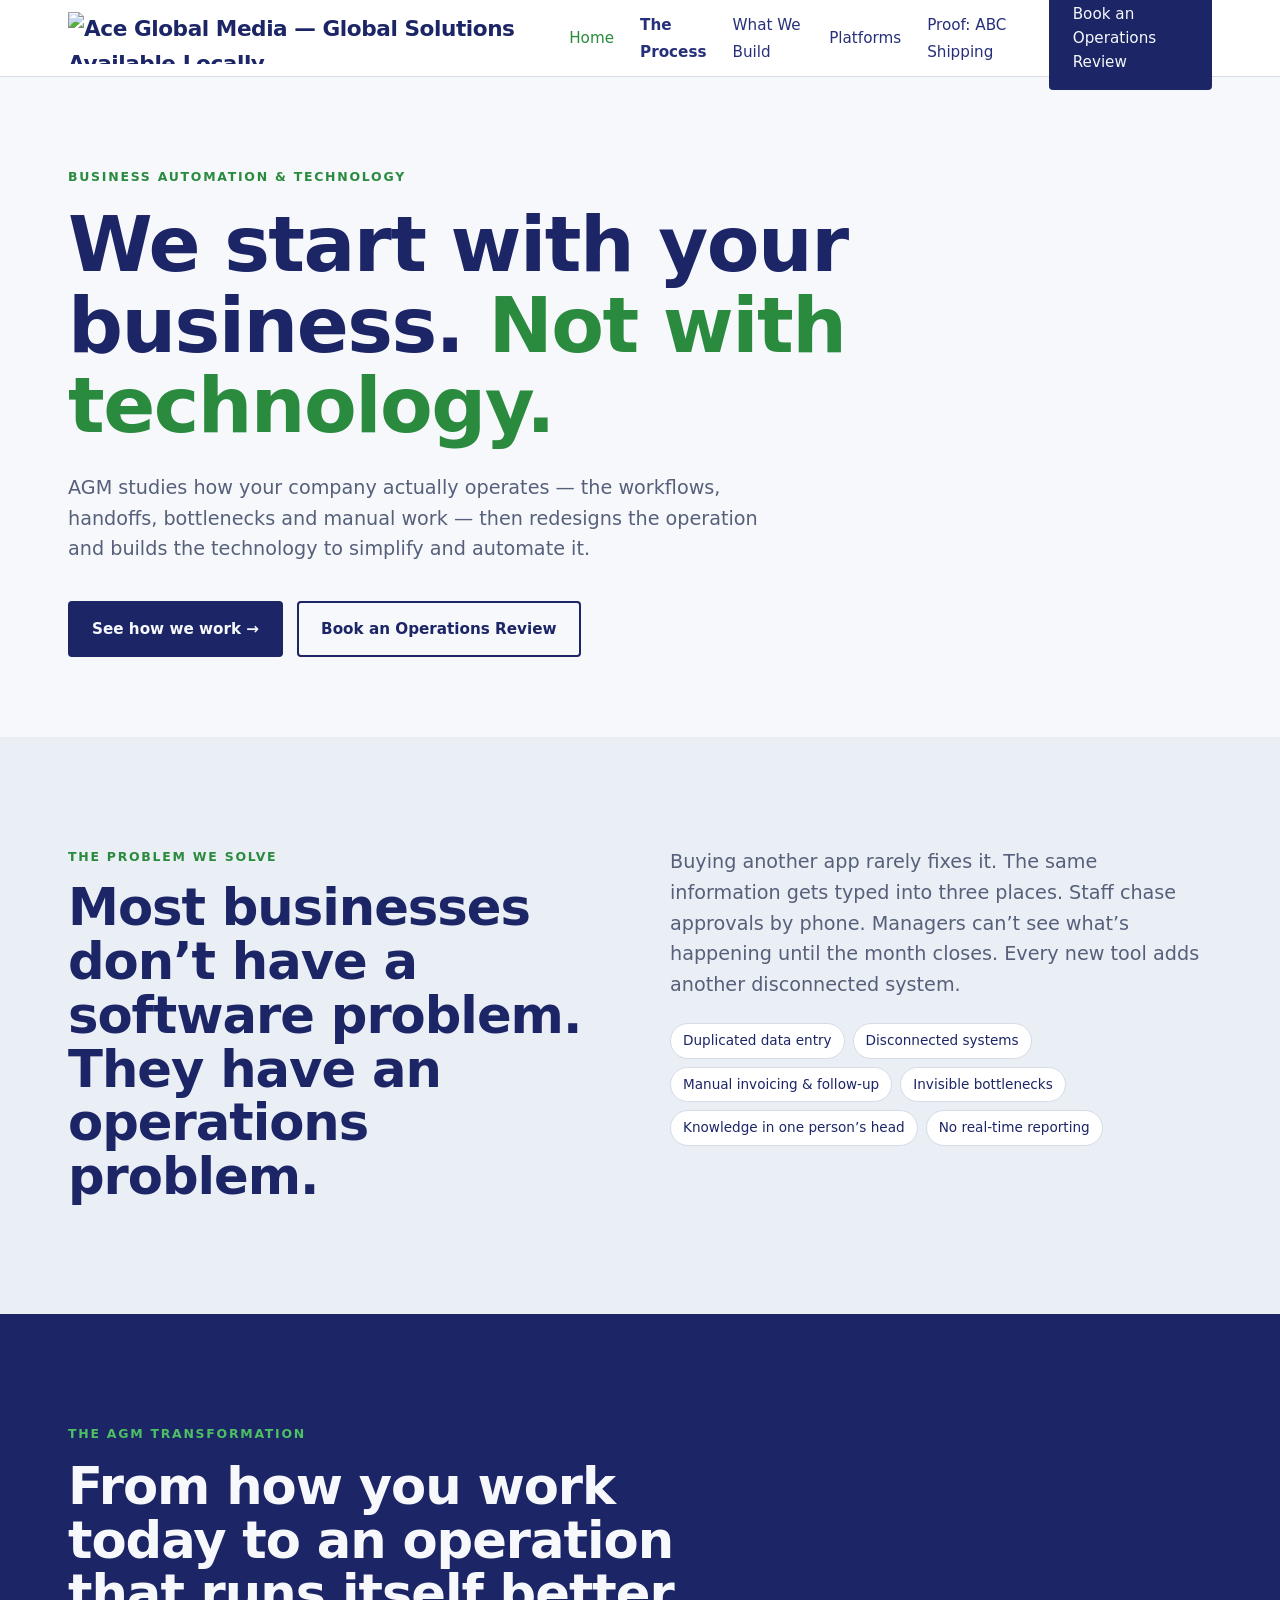
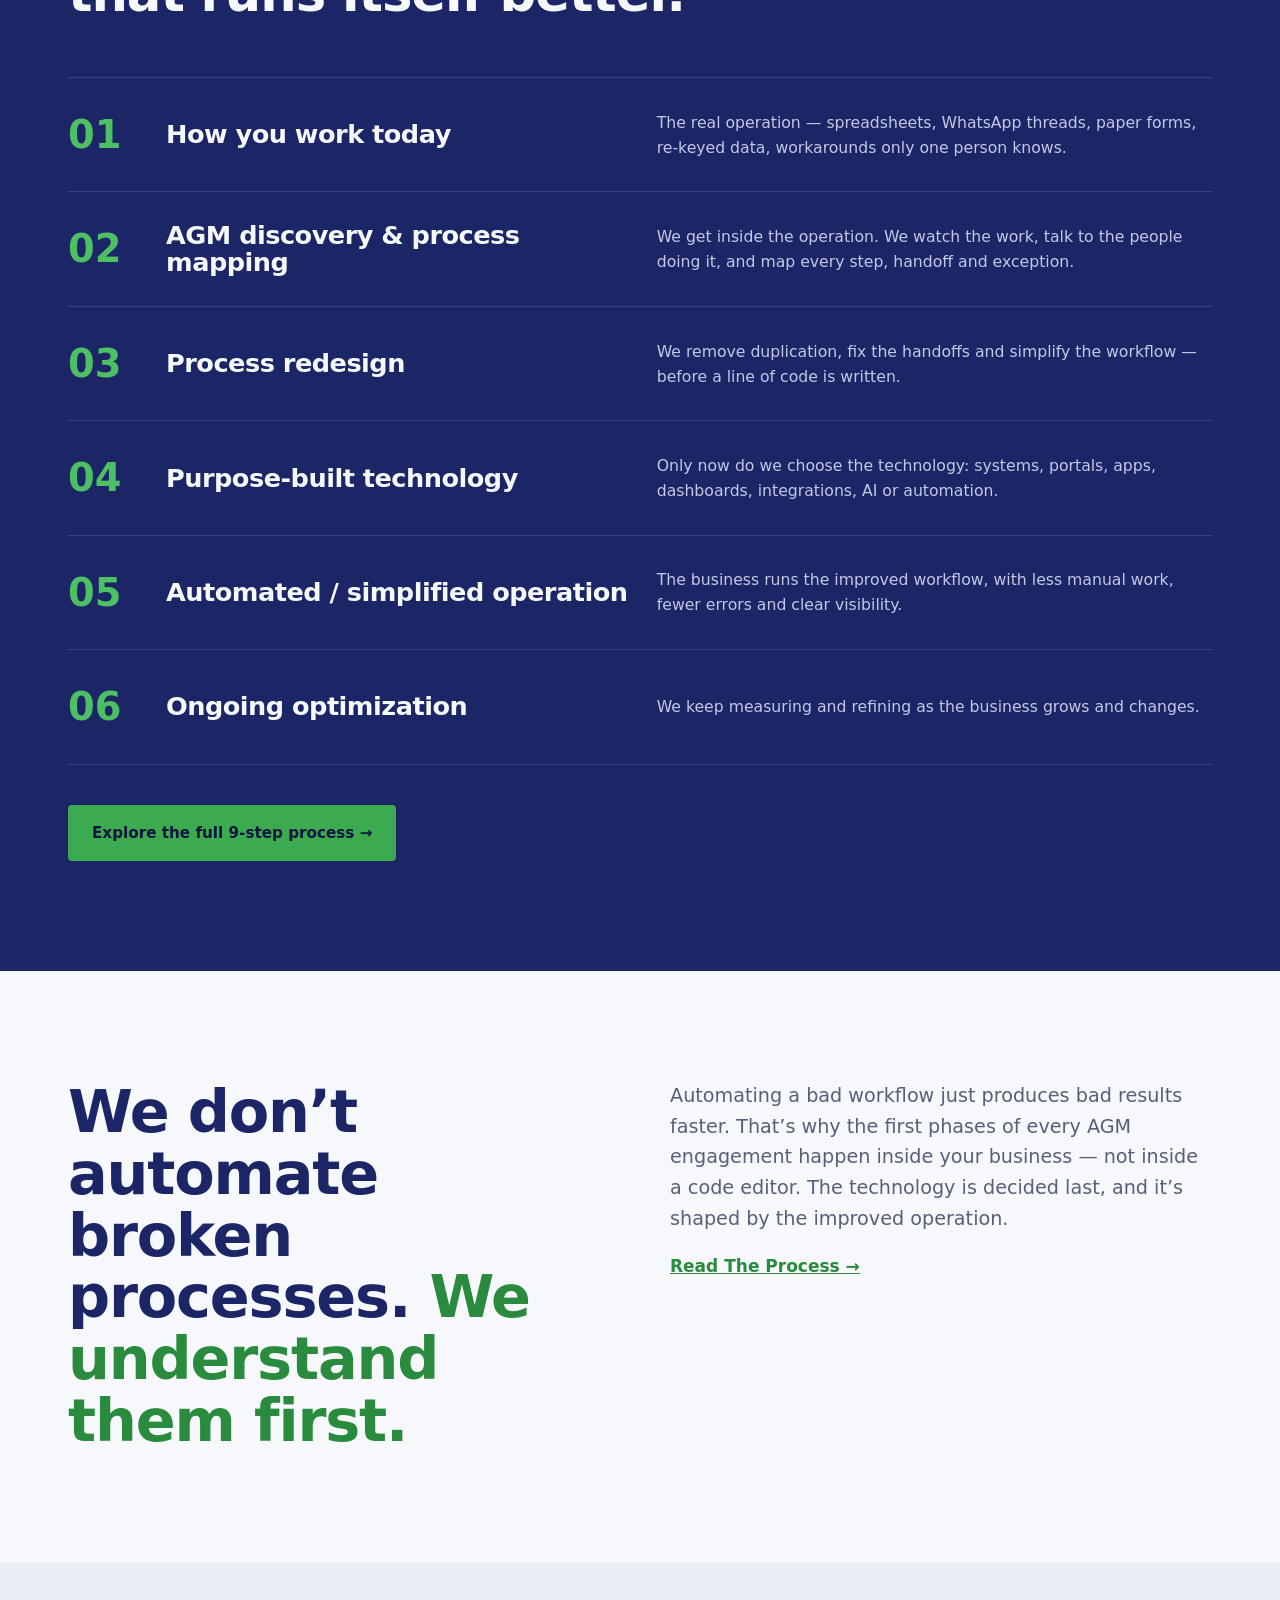
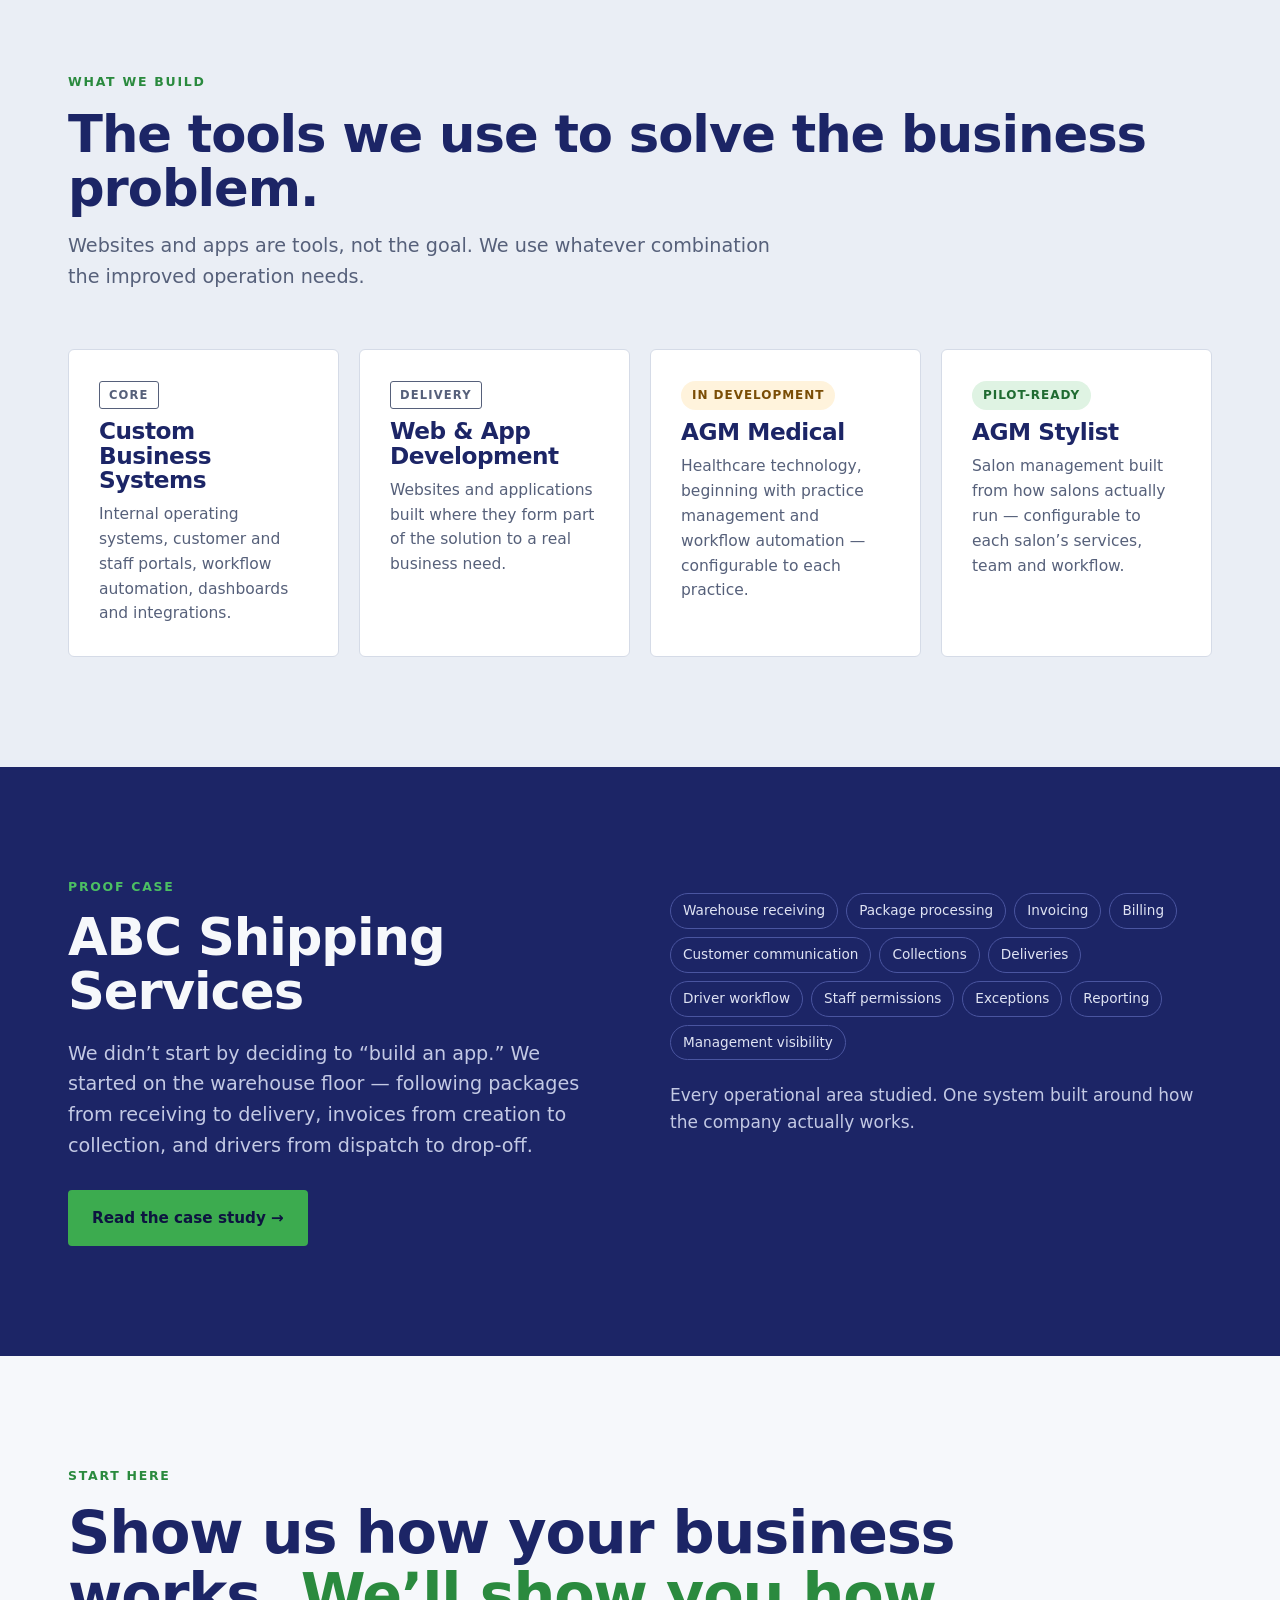
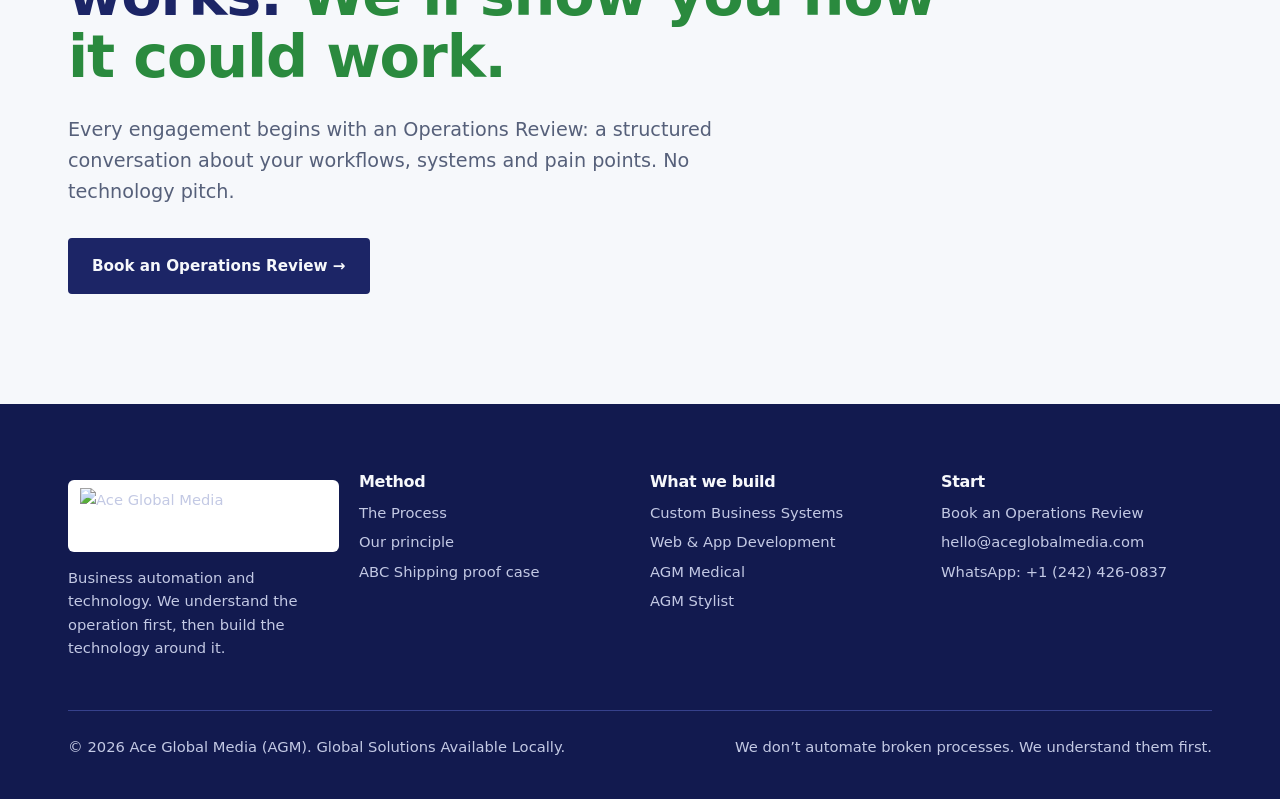
==== index.html @ c3ef294b "Add AGM website pages" ====
<!doctype html><html lang="en"><head><meta charset="utf-8"><meta name="viewport" content="width=device-width,initial-scale=1"><title>AGM — Business Automation & Technology</title><meta name="description" content="AGM understands how your business operates, redesigns it, then builds the technology to simplify and automate it."><link rel="icon" href="assets/agm-logo-light.jpeg"><link rel="stylesheet" href="style.css"></head><body>
<header class="nav"><div class="wrap"><a class="logo" href="index.html" aria-label="AGM — Ace Global Media home"><img src="assets/agm-logo-light.jpeg" alt="Ace Global Media — Global Solutions Available Locally"></a><button class="menu" aria-label="Open menu" aria-expanded="false">Menu</button><ul><li><a href="index.html" class="on ">Home</a></li><li><a href="process.html" class="proc">The Process</a></li><li><a href="services.html" class="">What We Build</a></li><li><a href="platforms.html" class="">Platforms</a></li><li><a href="abc-shipping.html" class="">Proof: ABC Shipping</a></li><li><a class="btn" href="contact.html">Book an Operations Review</a></li></ul></div></header>
<main>
<section class="hero"><div class="wrap">
<p class="eyebrow">Business automation &amp; technology</p>
<h1 style="margin:18px 0 26px;max-width:15ch">We start with your business. <em>Not with technology.</em></h1>
<p class="lead">AGM studies how your company actually operates — the workflows, handoffs, bottlenecks and manual work — then redesigns the operation and builds the technology to simplify and automate it.</p>
<div class="row"><a class="btn" href="process.html">See how we work →</a><a class="btn ghost" href="contact.html">Book an Operations Review</a></div>
</div></section>

<section class="alt"><div class="wrap grid2">
<div class="reveal"><p class="eyebrow">The problem we solve</p><h2 style="margin-top:14px">Most businesses don’t have a software problem. They have an operations problem.</h2></div>
<div class="reveal"><p class="lead" style="margin-bottom:22px">Buying another app rarely fixes it. The same information gets typed into three places. Staff chase approvals by phone. Managers can’t see what’s happening until the month closes. Every new tool adds another disconnected system.</p>
<div class="pill-row"><span class="pill">Duplicated data entry</span><span class="pill">Disconnected systems</span><span class="pill">Manual invoicing &amp; follow-up</span><span class="pill">Invisible bottlenecks</span><span class="pill">Knowledge in one person’s head</span><span class="pill">No real-time reporting</span></div></div>
</div></section>

<section class="dark"><div class="wrap">
<div class="sec-head"><p class="eyebrow">The AGM transformation</p><h2 style="max-width:20ch">From how you work today to an operation that runs itself better.</h2></div>
<div class="flow"><div class="st"><div class="n">01</div><h3>How you work today</h3><p>The real operation — spreadsheets, WhatsApp threads, paper forms, re-keyed data, workarounds only one person knows.</p></div><div class="st"><div class="n">02</div><h3>AGM discovery &amp; process mapping</h3><p>We get inside the operation. We watch the work, talk to the people doing it, and map every step, handoff and exception.</p></div><div class="st"><div class="n">03</div><h3>Process redesign</h3><p>We remove duplication, fix the handoffs and simplify the workflow — before a line of code is written.</p></div><div class="st"><div class="n">04</div><h3>Purpose-built technology</h3><p>Only now do we choose the technology: systems, portals, apps, dashboards, integrations, AI or automation.</p></div><div class="st"><div class="n">05</div><h3>Automated / simplified operation</h3><p>The business runs the improved workflow, with less manual work, fewer errors and clear visibility.</p></div><div class="st"><div class="n">06</div><h3>Ongoing optimization</h3><p>We keep measuring and refining as the business grows and changes.</p></div></div>
<div style="margin-top:40px"><a class="btn"  href="process.html">Explore the full 9-step process →</a></div>
</div></section>

<section id="principle"><div class="wrap grid2">
<p class="principle reveal">We don’t automate broken processes. <span>We understand them first.</span></p>
<div class="reveal"><p class="lead">Automating a bad workflow just produces bad results faster. That’s why the first phases of every AGM engagement happen inside your business — not inside a code editor. The technology is decided last, and it’s shaped by the improved operation.</p>
<p style="margin-top:18px"><a href="process.html" style="font-weight:700;color:var(--sig)">Read The Process →</a></p></div>
</div></section>

<section class="alt"><div class="wrap">
<div class="sec-head"><p class="eyebrow">What we build</p><h2>The tools we use to solve the business problem.</h2><p class="lead">Websites and apps are tools, not the goal. We use whatever combination the improved operation needs.</p></div>
<div class="grid4">
<a class="card reveal" href="services.html#systems" style="text-decoration:none"><span class="tag">Core</span><h3>Custom Business Systems</h3><p>Internal operating systems, customer and staff portals, workflow automation, dashboards and integrations.</p></a>
<a class="card reveal" href="services.html#web" style="text-decoration:none"><span class="tag">Delivery</span><h3>Web &amp; App Development</h3><p>Websites and applications built where they form part of the solution to a real business need.</p></a>
<a class="card reveal" href="platforms.html#medical" style="text-decoration:none"><span class="status dev">In Development</span><h3>AGM Medical</h3><p>Healthcare technology, beginning with practice management and workflow automation — configurable to each practice.</p></a>
<a class="card reveal" href="platforms.html#salon" style="text-decoration:none"><span class="status pilot">Pilot-Ready</span><h3>AGM Stylist</h3><p>Salon management built from how salons actually run — configurable to each salon’s services, team and workflow.</p></a>
</div></div></section>

<section class="dark"><div class="wrap grid2">
<div class="reveal"><p class="eyebrow">Proof case</p><h2 style="margin:14px 0 20px">ABC Shipping Services</h2><p class="lead">We didn’t start by deciding to “build an app.” We started on the warehouse floor — following packages from receiving to delivery, invoices from creation to collection, and drivers from dispatch to drop-off.</p>
<p style="margin-top:28px"><a class="btn"  href="abc-shipping.html">Read the case study →</a></p></div>
<div class="reveal"><div class="pill-row"><span class="pill">Warehouse receiving</span><span class="pill">Package processing</span><span class="pill">Invoicing</span><span class="pill">Billing</span><span class="pill">Customer communication</span><span class="pill">Collections</span><span class="pill">Deliveries</span><span class="pill">Driver workflow</span><span class="pill">Staff permissions</span><span class="pill">Exceptions</span><span class="pill">Reporting</span><span class="pill">Management visibility</span></div>
<p class="m" style="margin-top:22px">Every operational area studied. One system built around how the company actually works.</p></div>
</div></section>

<section class="cta"><div class="wrap">
<p class="eyebrow">Start here</p><p class="principle" style="margin:16px 0 28px">Show us how your business works. <span>We’ll show you how it could work.</span></p>
<p class="lead" style="margin-bottom:30px">Every engagement begins with an Operations Review: a structured conversation about your workflows, systems and pain points. No technology pitch.</p>
<a class="btn" href="contact.html">Book an Operations Review →</a>
</div></section></main>
<footer><div class="wrap"><div class="grid4"><div><a class="logo-tile" href="index.html"><img src="assets/agm-logo-light.jpeg" alt="Ace Global Media"></a><p style="margin-top:14px">Business automation and technology. We understand the operation first, then build the technology around it.</p></div>
<div><h4>Method</h4><a href="process.html">The Process</a><a href="process.html#principle">Our principle</a><a href="abc-shipping.html">ABC Shipping proof case</a></div>
<div><h4>What we build</h4><a href="services.html#systems">Custom Business Systems</a><a href="services.html#web">Web &amp; App Development</a><a href="platforms.html#medical">AGM Medical</a><a href="platforms.html#salon">AGM Stylist</a></div>
<div><h4>Start</h4><a href="contact.html">Book an Operations Review</a><a href="mailto:hello@aceglobalmedia.com">hello@aceglobalmedia.com</a><a href="https://wa.me/12424260837" target="_blank" rel="noopener">WhatsApp: +1 (242) 426-0837</a></div></div>
<div class="base"><span>© 2026 Ace Global Media (AGM). Global Solutions Available Locally.</span><span>We don’t automate broken processes. We understand them first.</span></div></div></footer>
<script src="main.js"></script><script data-pplx-inline-edit>
(function () {
  if (window === window.top) return;

  const allowedParentOrigins = ["https://www.perplexity.ai","https://perplexity.ai","https://testing.perplexity.ai","https://staging.perplexity.ai","https://*.preview.i.perplexity.ai","http://perplexity.localhost","http://localhost:1420","http://127.0.0.1:1420","http://localhost:3000","http://127.0.0.1:3000","http://localhost:5173","http://127.0.0.1:5173"];
  const MAX_FONT_BYTES = 500 * 1024;
  const MAX_TOTAL_FONT_BYTES = 2 * 1024 * 1024;
  let scrollForwarding = false;
  let scrollRaf = 0;
  let trustedTopOrigin = null;

  // Allow entries like "https://*.preview.i.perplexity.ai" — the wildcard
  // matches a single DNS label (no dots), so "https://*.foo" cannot stretch
  // across multiple labels.
  function matchesAllowedOrigin(origin) {
    if (!origin) return false;
    for (const entry of allowedParentOrigins) {
      if (!entry.includes("*")) {
        if (entry === origin) return true;
        continue;
      }
      const pattern = new RegExp(
        "^" +
          entry.replace(/[.+?^${}()|[\]\\]/g, "\\$&").replace(/\*/g, "[^.]+") +
          "$",
      );
      if (pattern.test(origin)) return true;
    }
    return false;
  }

  // Trust decision: when the sender is same-origin-visible (event.origin is a
  // real origin like https://www.perplexity.ai) we trust event.origin directly.
  // When event.origin is "null" (opaque broker srcdoc), we fall back to the
  // broker's stamped `parentOrigin` to identify the top window. The fallback
  // is claim-only — we rely on the browser's native `targetOrigin` enforcement
  // on the response path (see postToTrustedTop) to ensure replies can't be
  // delivered to anyone but the actual top window of that claimed origin.
  function getTrustedParentOrigin(event) {
    const forwardedParentOrigin =
      typeof event.data.parentOrigin === "string" ? event.data.parentOrigin : null;
    const parentOrigin = event.origin === "null" ? forwardedParentOrigin : event.origin;
    return matchesAllowedOrigin(parentOrigin) ? parentOrigin : null;
  }

  // All responses go to window.top with targetOrigin = the allowlisted origin.
  // An attacker that iframes us inside their own null-origin broker can claim
  // any parentOrigin they like, but the browser will drop the reply whenever
  // the real top's origin doesn't match — so the screenshot never leaves.
  function postToTrustedTop(message) {
    if (!trustedTopOrigin) return;
    try {
      window.top.postMessage(message, trustedTopOrigin);
    } catch (_error) {}
  }

  function inlineAll(original, clone) {
    if (original.nodeType !== 1 || clone.nodeType !== 1) return;

    try {
      const computedStyle = getComputedStyle(original);
      // cssText on a computed style is the serialized declaration in modern
      // Chromium/Safari — a single read beats enumerating ~400 longhand
      // properties. Firefox returns "" here, so we fall back on empty.
      const serialized = computedStyle.cssText;
      if (serialized) {
        clone.style.cssText = serialized;
      } else {
        const parts = new Array(computedStyle.length);
        for (let index = 0; index < computedStyle.length; index += 1) {
          const property = computedStyle[index];
          parts[index] = `${property}:${computedStyle.getPropertyValue(property)};`;
        }
        clone.style.cssText = parts.join("");
      }
    } catch (_error) {}

    const originalChildren = original.children;
    const clonedChildren = clone.children;
    for (
      let index = 0;
      index < originalChildren.length && index < clonedChildren.length;
      index += 1
    ) {
      inlineAll(originalChildren[index], clonedChildren[index]);
    }
  }

  function extractFontUrl(srcValue) {
    const matches = [
      ...srcValue.matchAll(
        /url\(["']?([^"')]+)["']?\)(?:\s*format\(["']?([^"')]+)["']?\))?/gi,
      ),
    ];
    if (matches.length === 0) return null;
    const woff2 = matches.find((m) => m[2] && m[2].toLowerCase().includes("woff2"));
    if (woff2) return woff2[1];
    const woff = matches.find((m) => m[2] && m[2].toLowerCase().includes("woff"));
    if (woff) return woff[1];
    return matches[0][1];
  }

  // Cache resolved font URL -> data URI across captures. Fonts on a page
  // essentially never change, and a batch run emits multiple captures back to
  // back — without this we'd refetch + re-base64 every time.
  const fontDataUriCache = new Map();
  const SRC_DECLARATION_RE = /src\s*:\s*[^;}]+/i;

  async function fetchAsDataUri(url) {
    if (fontDataUriCache.has(url)) return fontDataUriCache.get(url);
    let dataUri = null;
    try {
      const response = await fetch(url, { mode: "cors", credentials: "omit" });
      if (response.ok) {
        const blob = await response.blob();
        if (blob.size <= MAX_FONT_BYTES) {
          dataUri = await new Promise((resolve) => {
            const reader = new FileReader();
            reader.onloadend = () =>
              resolve(typeof reader.result === "string" ? reader.result : null);
            reader.onerror = () => resolve(null);
            reader.readAsDataURL(blob);
          });
        }
      }
    } catch (_error) {
      dataUri = null;
    }
    fontDataUriCache.set(url, dataUri);
    return dataUri;
  }

  function collectFontFaceRuleTexts() {
    const rules = [];
    for (const sheet of document.styleSheets) {
      let cssRules;
      try {
        cssRules = sheet.cssRules;
      } catch (_error) {
        continue;
      }
      if (!cssRules) continue;
      for (const rule of cssRules) {
        const cssText = rule.cssText || "";
        if (cssText.startsWith("@font-face")) rules.push(cssText);
      }
    }
    return rules;
  }

  async function buildInlinedFontCss() {
    const ruleTexts = collectFontFaceRuleTexts();
    if (ruleTexts.length === 0) return null;

    const resolved = ruleTexts.map((cssText) => {
      if (!SRC_DECLARATION_RE.test(cssText)) return null;
      const srcMatch = cssText.match(/src\s*:\s*([^;}]+)[;}]/i);
      if (!srcMatch) return null;
      const url = extractFontUrl(srcMatch[1]);
      if (!url) return null;
      try {
        return { cssText, url: new URL(url, document.baseURI).href };
      } catch (_error) {
        return null;
      }
    });

    const dataUris = await Promise.all(
      resolved.map((entry) => (entry ? fetchAsDataUri(entry.url) : Promise.resolve(null))),
    );

    const inlined = [];
    let totalBytes = 0;
    for (let index = 0; index < resolved.length; index += 1) {
      const entry = resolved[index];
      const dataUri = dataUris[index];
      if (!entry || !dataUri) continue;
      const approxBytes = dataUri.length * 0.75;
      if (totalBytes + approxBytes > MAX_TOTAL_FONT_BYTES) break;
      totalBytes += approxBytes;
      inlined.push(entry.cssText.replace(SRC_DECLARATION_RE, `src: url("${dataUri}")`));
    }
    return inlined.length > 0 ? inlined.join("\n") : null;
  }

  function stripExternal(clone) {
    const images = clone.querySelectorAll("img");
    for (let index = 0; index < images.length; index += 1) {
      const src = images[index].getAttribute("src");
      if (src && !src.startsWith("data:")) images[index].removeAttribute("src");
    }

    const elements = clone.querySelectorAll("*");
    for (let index = 0; index < elements.length; index += 1) {
      const style = elements[index].style.cssText;
      if (style && style.includes("url(")) {
        elements[index].style.cssText = style.replace(
          /url\(["']?(?!data:)[^)"']*["']?\)/gi,
          "none",
        );
      }
    }
  }

  function emitScroll() {
    scrollRaf = 0;
    if (!scrollForwarding) return;
    postToTrustedTop({
      type: "INLINE_EDIT_SCROLL",
      scrollX: window.scrollX,
      scrollY: window.scrollY,
    });
  }

  window.addEventListener(
    "scroll",
    function () {
      if (!scrollForwarding || scrollRaf) return;
      scrollRaf = requestAnimationFrame(emitScroll);
    },
    { passive: true, capture: true },
  );

  async function handleCaptureRequest(event) {
    const requestId = event.data.requestId;
    const scrollX = window.scrollX;
    const scrollY = window.scrollY;
    const width = window.innerWidth;
    const height = window.innerHeight;

    function postResult(dataUrl) {
      postToTrustedTop({
        type: "INLINE_EDIT_SCREENSHOT_RESULT",
        requestId,
        dataUrl,
        scrollX,
        scrollY,
      });
    }

    try {
      // Wait for any pending web fonts to resolve so both inline metrics and
      // the @font-face inlining below see the same loaded faces.
      if (document.fonts && document.fonts.ready) {
        try {
          await document.fonts.ready;
        } catch (_error) {}
      }

      const clone = document.documentElement.cloneNode(true);
      inlineAll(document.documentElement, clone);

      const removedNodes = clone.querySelectorAll("script,link[rel=\"stylesheet\"],style");
      for (let index = 0; index < removedNodes.length; index += 1) {
        removedNodes[index].remove();
      }

      stripExternal(clone);

      // Re-embed web fonts as data-URI @font-face rules so the SVG rasterizer
      // can resolve them — external font URLs aren't fetched during
      // foreignObject rendering, which would otherwise force a fallback face
      // and change text metrics.
      const inlinedFontCss = await buildInlinedFontCss();
      if (inlinedFontCss) {
        const styleEl = document.createElement("style");
        styleEl.textContent = inlinedFontCss;
        const head = clone.querySelector("head");
        if (head) head.appendChild(styleEl);
        else clone.insertBefore(styleEl, clone.firstChild);
      }

      const html = new XMLSerializer().serializeToString(clone);
      const svg =
        `<svg xmlns="http://www.w3.org/2000/svg" width="${width}" height="${height}">` +
        '<foreignObject width="100%" height="100%">' +
        `<div xmlns="http://www.w3.org/1999/xhtml" style="width:${width}px;height:${height}px;overflow:hidden">` +
        `<div style="position:relative;left:-${scrollX}px;top:-${scrollY}px">` +
        html +
        "</div></div></foreignObject></svg>";
      const svgUrl = `data:image/svg+xml;charset=utf-8,${encodeURIComponent(svg)}`;
      const image = new Image();
      image.onload = function () {
        const canvas = document.createElement("canvas");
        canvas.width = width;
        canvas.height = height;
        canvas.getContext("2d").drawImage(image, 0, 0);
        postResult(canvas.toDataURL("image/png"));
      };
      image.onerror = function () {
        postResult(null);
      };
      image.src = svgUrl;
    } catch (_error) {
      postResult(null);
    }
  }

  window.addEventListener("message", function (event) {
    if (!event.data) return;
    // Only accept messages from the direct parent frame. Blocks sibling /
    // unrelated-window postMessage senders that could otherwise reach us.
    if (event.source !== window.parent) return;

    const trustedParentOrigin = getTrustedParentOrigin(event);
    if (!trustedParentOrigin) return;
    trustedTopOrigin = trustedParentOrigin;

    if (event.data.type === "INLINE_EDIT_SCROLL_START") {
      scrollForwarding = true;
      emitScroll();
      return;
    }

    if (event.data.type === "INLINE_EDIT_SCROLL_STOP") {
      scrollForwarding = false;
      if (scrollRaf) cancelAnimationFrame(scrollRaf);
      scrollRaf = 0;
      return;
    }

    if (event.data.type !== "INLINE_EDIT_CAPTURE_REQUEST") return;

    handleCaptureRequest(event);
  });
})();


</script></body></html>
---- style.css ----
@import url('https://api.fontshare.com/v2/css?f[]=cabinet-grotesk@500,700,800&f[]=satoshi@400,500,700&display=swap');
:root{--ink:#1c2566;--ink2:#26307a;--paper:#f6f8fb;--paper2:#eaeef5;--line:#d5dbe7;--muted:#56607a;--sig:#2a8a3e;--sig2:#3cab4f;--ok:#3cab4f;--blue2:#374795;--amber:#b7791f;
--fd:'Cabinet Grotesk',system-ui,sans-serif;--fb:'Satoshi',system-ui,sans-serif;--w:1200px}
*{box-sizing:border-box;margin:0;padding:0}
html{scroll-behavior:smooth}
body{font-family:var(--fb);background:var(--paper);color:var(--ink);font-size:17px;line-height:1.6;-webkit-font-smoothing:antialiased}
a{color:inherit}
img,svg{display:block;max-width:100%}
.wrap{max-width:var(--w);margin:0 auto;padding:0 28px}
h1,h2,h3,h4{font-family:var(--fd);line-height:1.05;letter-spacing:-.02em;font-weight:800}
h1{font-size:clamp(2.6rem,6vw,5.2rem)}
h2{font-size:clamp(2rem,4vw,3.3rem)}
h3{font-size:1.45rem;font-weight:700}
p{max-width:64ch}
.eyebrow{font-family:var(--fb);font-weight:700;font-size:.78rem;letter-spacing:.14em;text-transform:uppercase;color:var(--sig)}
.lead{font-size:1.2rem;color:var(--muted);max-width:58ch}
header.nav{position:sticky;top:0;z-index:50;background:rgba(255,255,255,.94);backdrop-filter:blur(10px);border-bottom:1px solid var(--line)}
.nav .wrap{display:flex;align-items:center;justify-content:space-between;height:70px;gap:20px}
.logo{display:flex;align-items:center;gap:10px;text-decoration:none;font-family:var(--fd);font-weight:800;font-size:1.35rem;letter-spacing:-.02em}
.nav ul{display:flex;gap:26px;list-style:none;align-items:center}
.nav ul a{text-decoration:none;font-weight:500;font-size:.95rem;color:var(--ink2)}
.nav ul a:hover,.nav ul a.on{color:var(--sig)}
.nav ul a.proc{font-weight:700}
.btn{display:inline-flex;align-items:center;gap:10px;padding:14px 22px;border-radius:4px;background:var(--ink);color:var(--paper)!important;text-decoration:none;font-weight:700;font-size:.95rem;border:2px solid var(--ink);transition:.2s}
.btn:hover{background:var(--sig);border-color:var(--sig)}
.btn.ghost{background:transparent;color:var(--ink)!important}
.btn.ghost:hover{background:var(--ink);color:var(--paper)!important}
.menu{display:none;background:none;border:0;font:700 1rem var(--fb);cursor:pointer}
section{padding:110px 0}
.dark{background:var(--ink);color:var(--paper)}
.dark .lead,.dark p.m{color:#c3c9e4}
.alt{background:var(--paper2)}
.hero{padding:90px 0 80px}
.hero h1 em{font-style:normal;color:var(--sig)}
.hero .row{display:flex;gap:14px;margin-top:36px;flex-wrap:wrap}
.grid2{display:grid;grid-template-columns:1fr 1fr;gap:60px;align-items:start}
.grid3{display:grid;grid-template-columns:repeat(3,1fr);gap:24px}
.grid4{display:grid;grid-template-columns:repeat(4,1fr);gap:20px}
.card{background:#ffffff;border:1px solid var(--line);padding:30px;border-radius:6px}
.card h3{margin:10px 0 10px}
.card p{color:var(--muted);font-size:.97rem}
.dark .card{background:var(--ink2);border-color:#36418c}
.dark .card p{color:#c3c9e4}
.tag{display:inline-block;font-size:.72rem;font-weight:700;letter-spacing:.1em;text-transform:uppercase;padding:4px 9px;border:1px solid currentColor;border-radius:3px;color:var(--muted)}
.principle{font-family:var(--fd);font-weight:800;font-size:clamp(2rem,4.6vw,4rem);line-height:1.05;letter-spacing:-.02em;max-width:18ch}
.principle span{color:var(--sig)}
.sec-head{margin-bottom:56px;display:grid;gap:16px}
/* transformation flow */
.flow{display:grid;gap:0;counter-reset:f}
.flow .st{display:grid;grid-template-columns:70px 1fr 1.2fr;gap:28px;align-items:center;padding:26px 0;border-top:1px solid #36418c;opacity:.35;transition:opacity .6s,transform .6s;transform:translateX(-10px)}
.flow .st.in{opacity:1;transform:none}
.flow .st:last-child{border-bottom:1px solid #36418c}
.flow .n{font-family:var(--fd);font-size:2.4rem;font-weight:800;color:var(--sig)}
.flow h3{font-size:1.6rem}
.flow p{color:#c3c9e4;font-size:.98rem}
/* process steps */
.steps{display:grid;gap:0}
.step{display:grid;grid-template-columns:140px 1fr 1fr;gap:40px;padding:56px 0;border-top:1px solid var(--line)}
.step .num{font-family:var(--fd);font-weight:800;font-size:4.5rem;line-height:.9;color:var(--line)}
.step.in .num{color:var(--sig);transition:color .6s}
.step h3{font-size:2.2rem;letter-spacing:.02em;margin-bottom:12px}
.step .q{font-size:.92rem;color:var(--muted)}
.step ul{list-style:none;display:grid;gap:8px}
.step li{padding-left:22px;position:relative;font-size:.97rem}
.step li:before{content:"";position:absolute;left:0;top:.7em;width:10px;height:2px;background:var(--sig)}
.step .out{margin-top:18px;font-size:.88rem;background:#ffffff;border-left:3px solid var(--sig);padding:12px 14px}
.chain{display:flex;flex-wrap:wrap;gap:6px;align-items:center;font-family:var(--fd);font-weight:800;font-size:clamp(.9rem,1.6vw,1.25rem);letter-spacing:.04em}
.chain a{text-decoration:none;padding:6px 10px;border:1px solid var(--line);border-radius:3px;background:#ffffff}
.chain a:hover{border-color:var(--sig);color:var(--sig)}
.chain i{font-style:normal;color:var(--sig)}
/* before/after */
.ba{display:grid;grid-template-columns:1fr 1fr;gap:0;border:1px solid var(--line);border-radius:6px;overflow:hidden}
.ba>div{padding:36px}
.ba .b{background:#eef1f7}
.ba .a{background:var(--ink);color:var(--paper)}
.ba h4{font-size:1.1rem;margin-bottom:16px}
.ba ul{list-style:none;display:grid;gap:10px;font-size:.96rem}
.ba .b li:before{content:"× ";color:var(--amber);font-weight:700}
.ba .a li:before{content:"→ ";color:var(--sig2);font-weight:700}
.stat{font-family:var(--fd);font-weight:800;font-size:3rem;color:var(--sig)}
.pill-row{display:flex;flex-wrap:wrap;gap:8px;margin-top:16px}
.pill{font-size:.85rem;padding:6px 12px;border:1px solid var(--line);border-radius:99px;background:#ffffff}
.dark .pill{background:transparent;border-color:#4a55a0;color:#dfe3f3}
.cta{text-align:left}
.cta .principle{max-width:22ch}
footer{background:var(--ink);color:#c3c9e4;padding:70px 0 40px;font-size:.92rem}
footer .grid4 a{display:block;text-decoration:none;margin:6px 0}
footer a:hover{color:var(--paper)}
footer h4{color:var(--paper);font-size:1rem;margin-bottom:10px}
footer .base{margin-top:50px;padding-top:24px;border-top:1px solid #36418c;display:flex;justify-content:space-between;gap:20px;flex-wrap:wrap}
form{display:grid;gap:16px}
label{font-weight:700;font-size:.9rem;display:grid;gap:6px}
input,select,textarea{font:inherit;padding:13px 14px;border:1px solid var(--line);border-radius:4px;background:#ffffff;color:var(--ink)}
input:focus,select:focus,textarea:focus{outline:2px solid var(--sig);border-color:transparent}
.note{font-size:.85rem;color:var(--muted)}
.reveal{opacity:0;transform:translateY(16px);transition:.7s}
.reveal.in{opacity:1;transform:none}
.map-svg text{font-family:var(--fb)}
@media(max-width:900px){
 .nav ul{display:none;position:absolute;top:70px;left:0;right:0;background:var(--paper);flex-direction:column;padding:20px;border-bottom:1px solid var(--line)}
 .nav ul.open{display:flex}.menu{display:block}
 .grid2,.grid3,.grid4,.ba{grid-template-columns:1fr}
 .step{grid-template-columns:1fr;gap:16px;padding:40px 0}
 .flow .st{grid-template-columns:50px 1fr;}.flow .st p{grid-column:2}
 section{padding:72px 0}
}
@media(prefers-reduced-motion:reduce){*{transition:none!important}.reveal,.flow .st{opacity:1;transform:none}}
.phases{display:grid;grid-template-columns:repeat(9,1fr);gap:8px}
.ph-h{color:#fff;font-weight:700;font-size:.8rem;letter-spacing:.06em;text-transform:uppercase;padding:12px 14px;border-radius:3px}
.ph-h.p0{background:var(--ink)}.ph-h.p2{background:var(--sig)}.ph-h.p1{background:var(--blue2)}.ph-h.p2{background:var(--ok)}
.ph-c{display:grid;gap:4px;text-decoration:none;background:#ffffff;border:1px solid var(--line);border-radius:4px;padding:14px 12px;font-weight:700;font-size:.78rem;letter-spacing:.04em}
.ph-c b{font-family:var(--fd);font-size:1.5rem}.ph-c.p1 b{color:var(--blue2)}.ph-c.p2 b{color:var(--ok)}
.ph-c:hover{border-color:var(--sig)}
.arow{display:grid;grid-template-columns:1fr 1.3fr 1.3fr;gap:24px;padding:20px 0;border-bottom:1px solid var(--line)}
@media(max-width:900px){
 .phases{grid-template-columns:repeat(3,1fr)}
 .ph-h{grid-column:1/-1!important}
 .ph-h.p0{order:0}.ph-c.p0{order:1}.ph-h.p1{order:2}.ph-c.p1{order:3}.ph-h.p2{order:4}.ph-c.p2{order:5}
 .arow{grid-template-columns:1fr;gap:4px}
 .hero h1{font-size:2.5rem}
 .chain{font-size:.85rem}
 .wrap{padding:0 20px}
 .ba>div{padding:26px}
}

.dark{--sig:#4cc063}
.dark .btn{background:var(--sig2);border-color:var(--sig2);color:#0d1440!important}
.logo img{height:52px;width:auto}
footer{background:#121a4f}
footer .logo-tile{display:inline-block;background:#fff;border-radius:6px;padding:8px 12px}
footer .logo-tile img{height:56px;width:auto}
.nav .wrap{height:76px}
@media(max-width:900px){.nav ul{top:76px}.logo img{height:38px}}
.status{display:inline-block;font-size:.75rem;font-weight:700;letter-spacing:.08em;text-transform:uppercase;padding:5px 11px;border-radius:99px;margin-right:6px}
.status.dev{background:#fff3dc;color:#7a4d06}
.status.pilot{background:#dff3e3;color:#1f6b31}
footer .grid4 a[href^="https://wa.me"]{white-space:nowrap}
/* final QA fixes: prevent overflow on very small screens */
.grid2>*,.grid3>*,.grid4>*,.phases>*{min-width:0}
input,select,textarea{width:100%;min-width:0}
@media(max-width:380px){.phases{grid-template-columns:repeat(2,1fr)}.ph-c{font-size:.72rem;overflow-wrap:anywhere}.hero h1{font-size:2.1rem}}
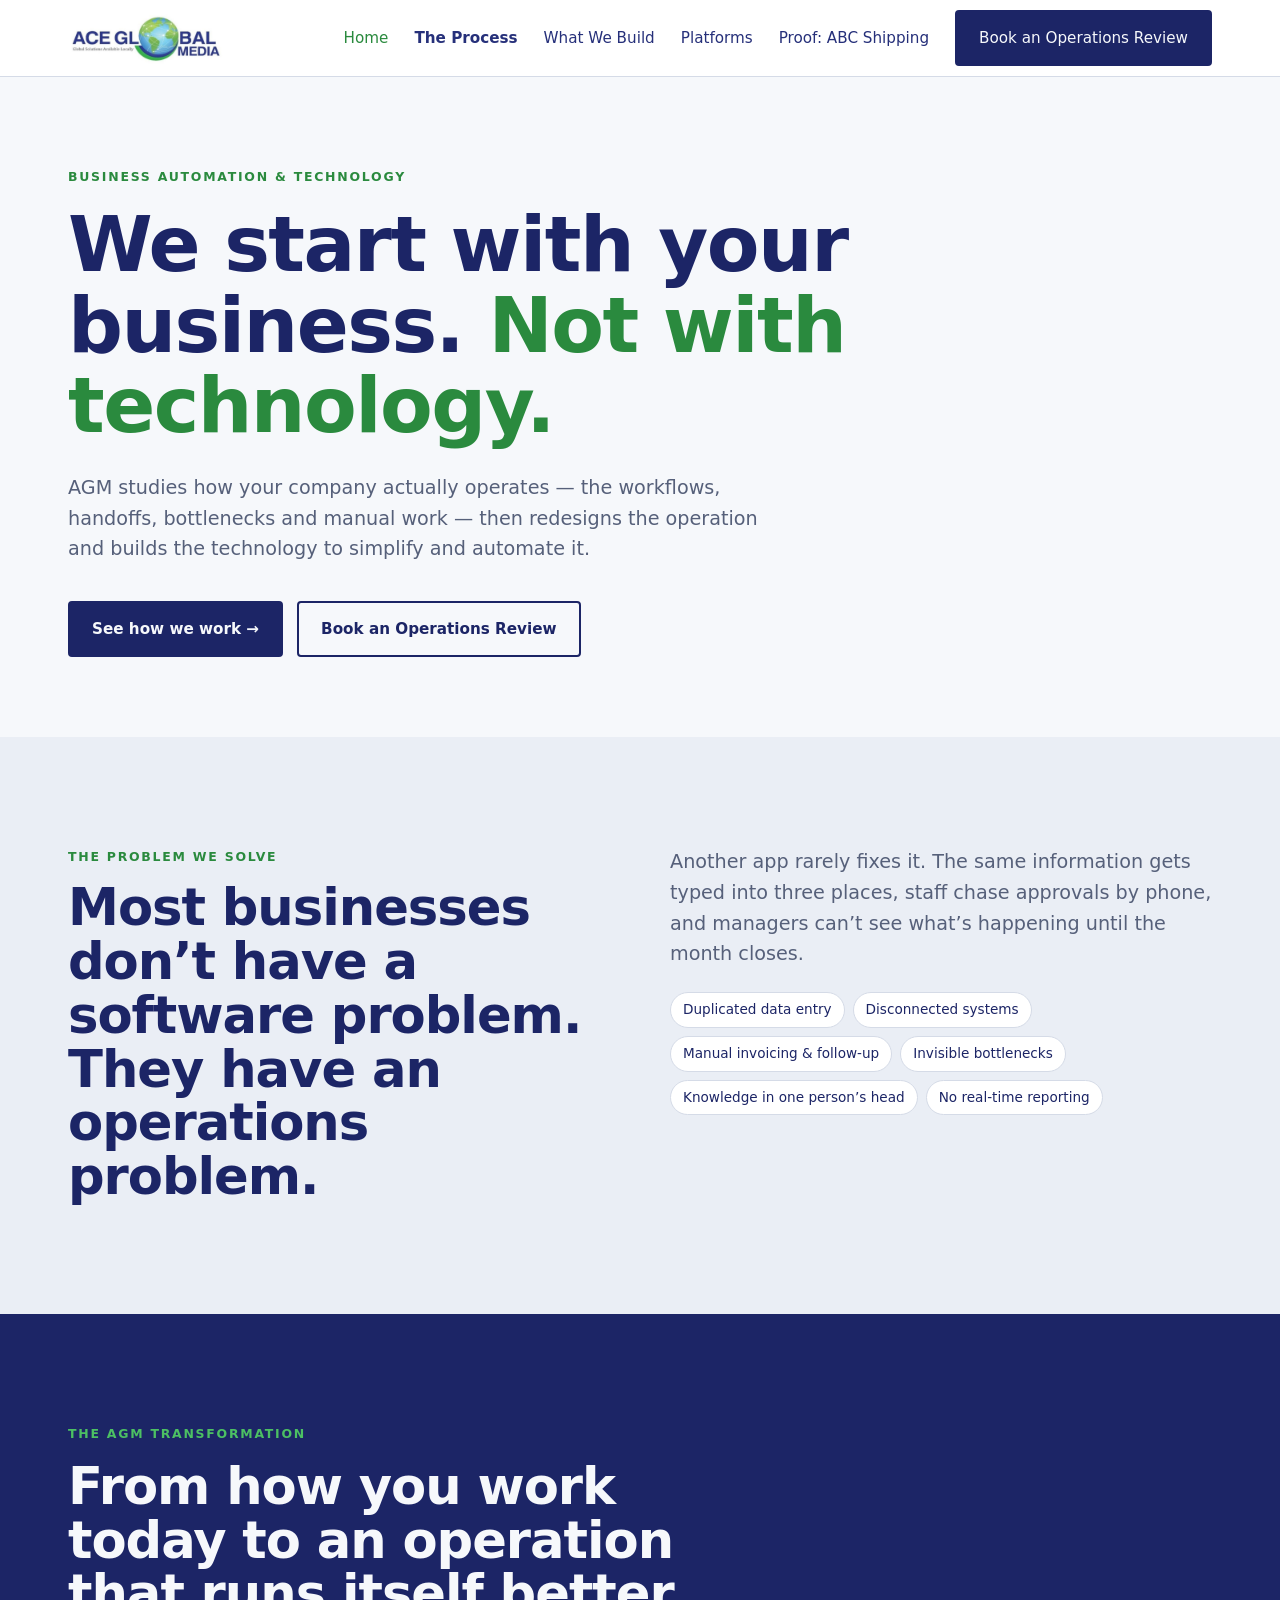
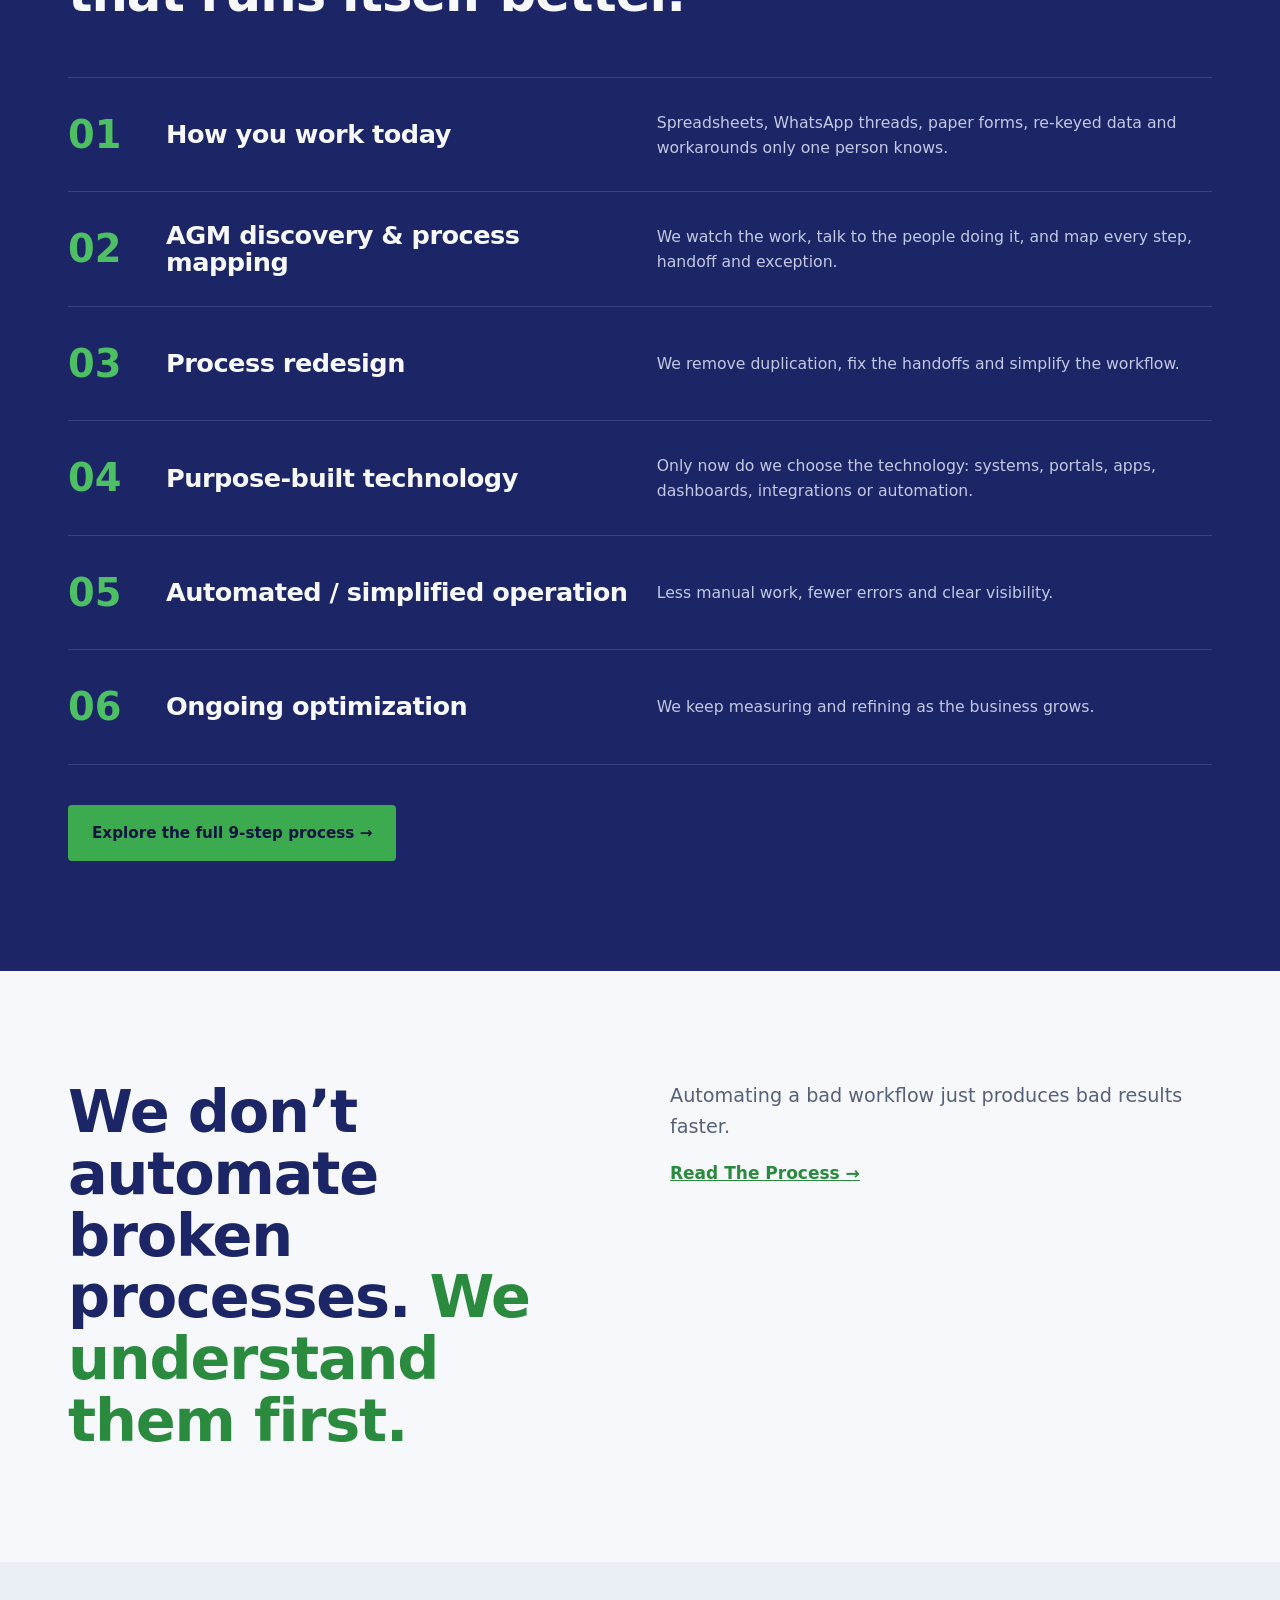
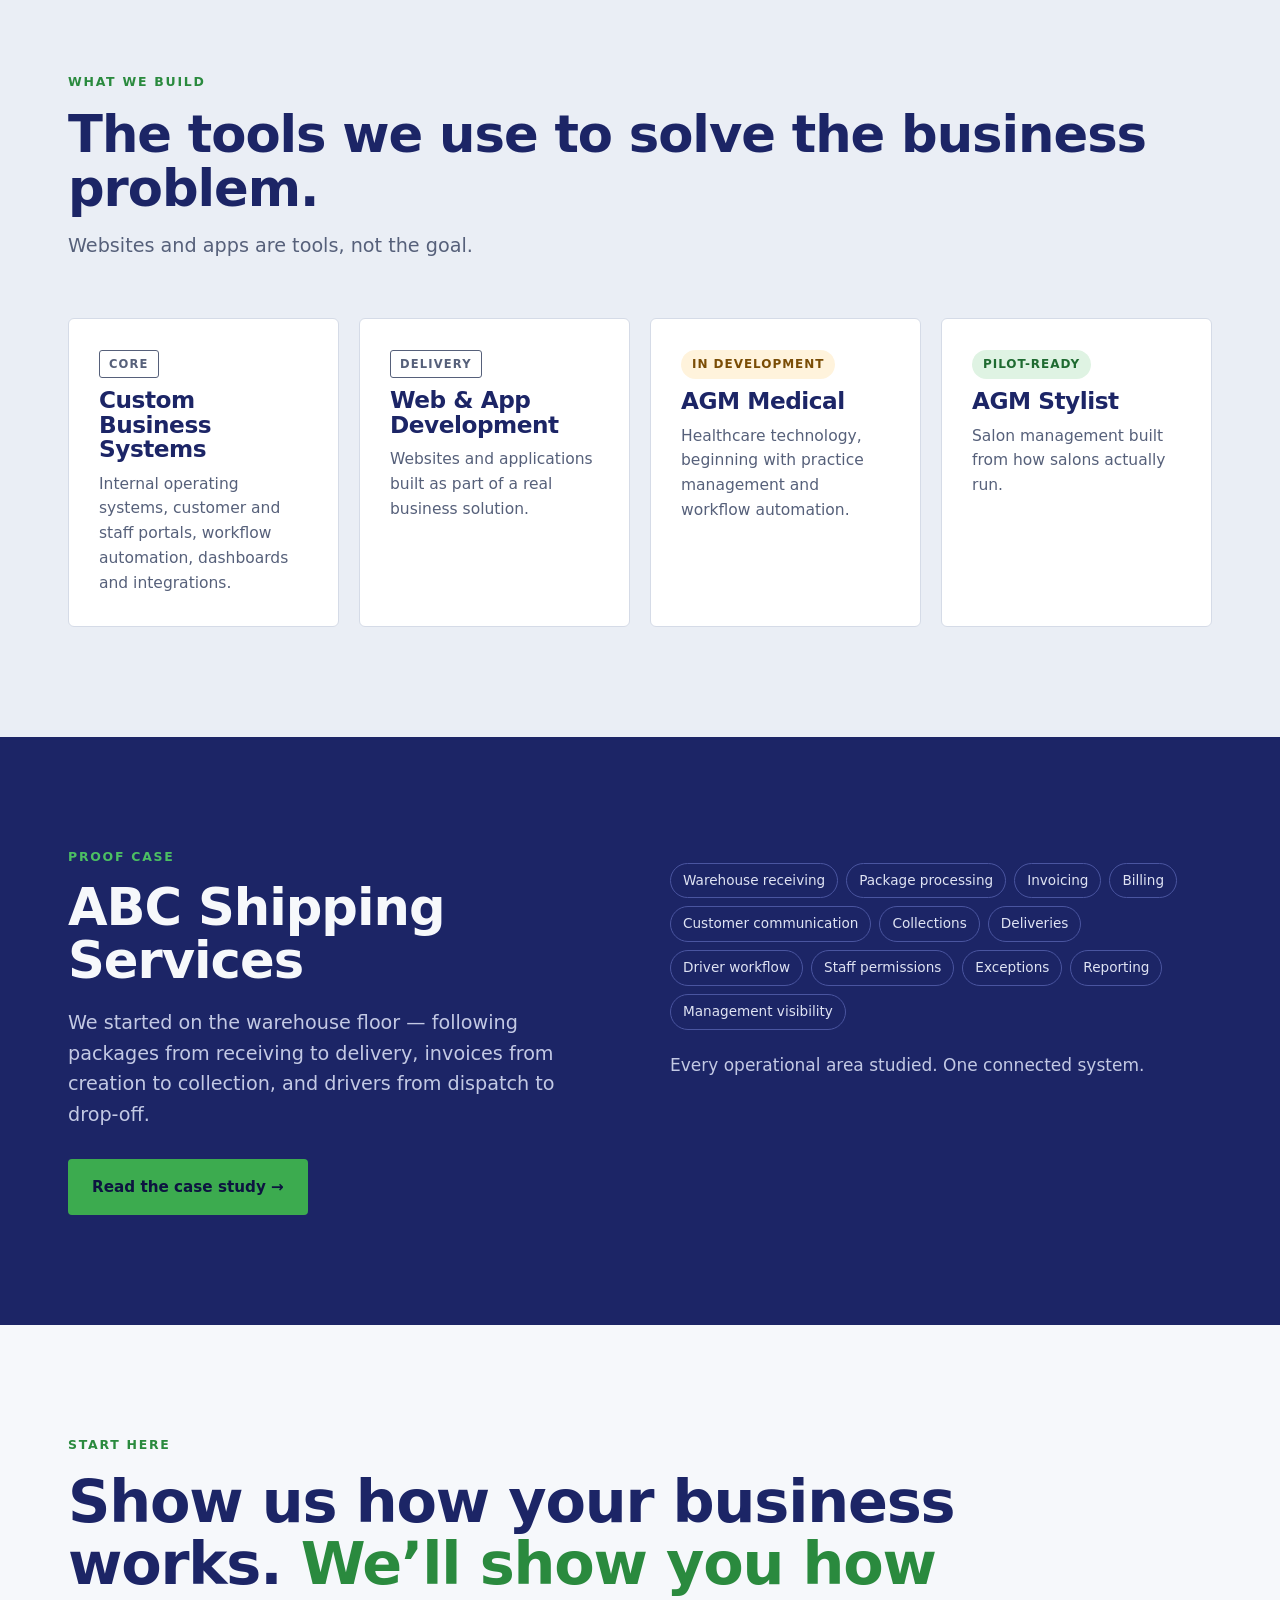
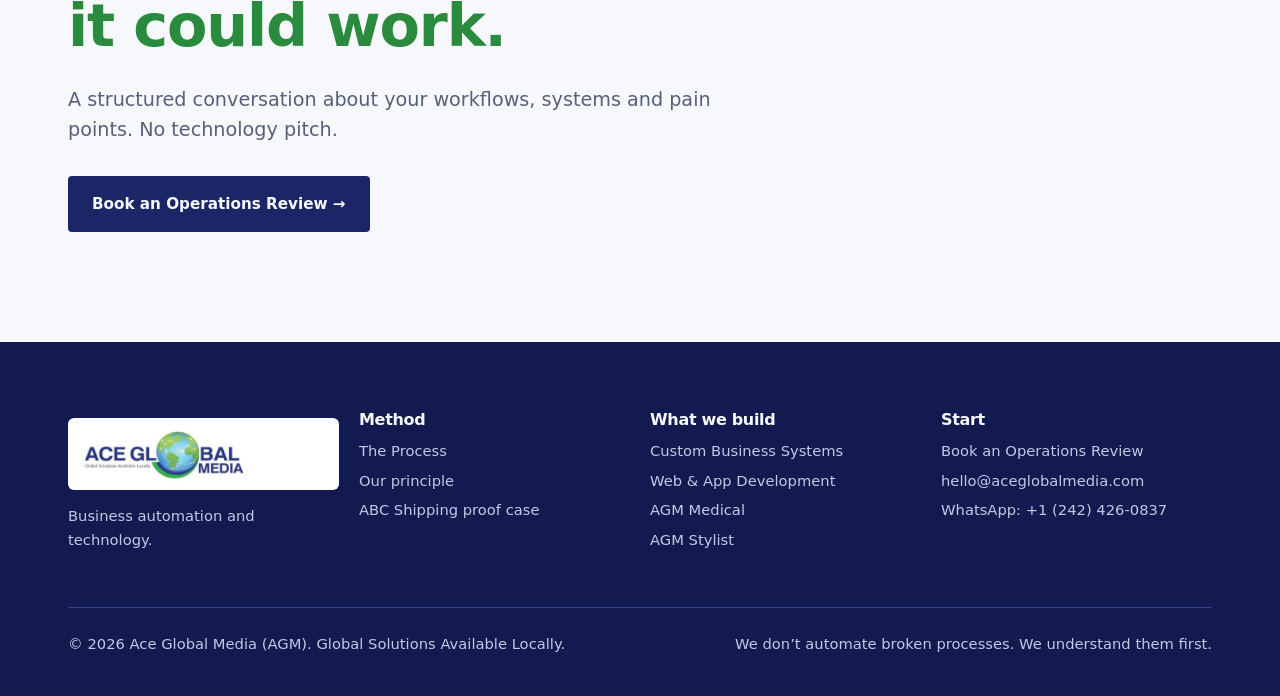
==== commit 5f9b5b56: "Editorial cleanup: tighten site copy" ====
--- a/index.html
+++ b/index.html
@@ -10,44 +10,44 @@
 
 <section class="alt"><div class="wrap grid2">
 <div class="reveal"><p class="eyebrow">The problem we solve</p><h2 style="margin-top:14px">Most businesses don’t have a software problem. They have an operations problem.</h2></div>
-<div class="reveal"><p class="lead" style="margin-bottom:22px">Buying another app rarely fixes it. The same information gets typed into three places. Staff chase approvals by phone. Managers can’t see what’s happening until the month closes. Every new tool adds another disconnected system.</p>
+<div class="reveal"><p class="lead" style="margin-bottom:22px">Another app rarely fixes it. The same information gets typed into three places, staff chase approvals by phone, and managers can’t see what’s happening until the month closes.</p>
 <div class="pill-row"><span class="pill">Duplicated data entry</span><span class="pill">Disconnected systems</span><span class="pill">Manual invoicing &amp; follow-up</span><span class="pill">Invisible bottlenecks</span><span class="pill">Knowledge in one person’s head</span><span class="pill">No real-time reporting</span></div></div>
 </div></section>
 
 <section class="dark"><div class="wrap">
 <div class="sec-head"><p class="eyebrow">The AGM transformation</p><h2 style="max-width:20ch">From how you work today to an operation that runs itself better.</h2></div>
-<div class="flow"><div class="st"><div class="n">01</div><h3>How you work today</h3><p>The real operation — spreadsheets, WhatsApp threads, paper forms, re-keyed data, workarounds only one person knows.</p></div><div class="st"><div class="n">02</div><h3>AGM discovery &amp; process mapping</h3><p>We get inside the operation. We watch the work, talk to the people doing it, and map every step, handoff and exception.</p></div><div class="st"><div class="n">03</div><h3>Process redesign</h3><p>We remove duplication, fix the handoffs and simplify the workflow — before a line of code is written.</p></div><div class="st"><div class="n">04</div><h3>Purpose-built technology</h3><p>Only now do we choose the technology: systems, portals, apps, dashboards, integrations, AI or automation.</p></div><div class="st"><div class="n">05</div><h3>Automated / simplified operation</h3><p>The business runs the improved workflow, with less manual work, fewer errors and clear visibility.</p></div><div class="st"><div class="n">06</div><h3>Ongoing optimization</h3><p>We keep measuring and refining as the business grows and changes.</p></div></div>
+<div class="flow"><div class="st"><div class="n">01</div><h3>How you work today</h3><p>Spreadsheets, WhatsApp threads, paper forms, re-keyed data and workarounds only one person knows.</p></div><div class="st"><div class="n">02</div><h3>AGM discovery &amp; process mapping</h3><p>We watch the work, talk to the people doing it, and map every step, handoff and exception.</p></div><div class="st"><div class="n">03</div><h3>Process redesign</h3><p>We remove duplication, fix the handoffs and simplify the workflow.</p></div><div class="st"><div class="n">04</div><h3>Purpose-built technology</h3><p>Only now do we choose the technology: systems, portals, apps, dashboards, integrations or automation.</p></div><div class="st"><div class="n">05</div><h3>Automated / simplified operation</h3><p>Less manual work, fewer errors and clear visibility.</p></div><div class="st"><div class="n">06</div><h3>Ongoing optimization</h3><p>We keep measuring and refining as the business grows.</p></div></div>
 <div style="margin-top:40px"><a class="btn"  href="process.html">Explore the full 9-step process →</a></div>
 </div></section>
 
 <section id="principle"><div class="wrap grid2">
 <p class="principle reveal">We don’t automate broken processes. <span>We understand them first.</span></p>
-<div class="reveal"><p class="lead">Automating a bad workflow just produces bad results faster. That’s why the first phases of every AGM engagement happen inside your business — not inside a code editor. The technology is decided last, and it’s shaped by the improved operation.</p>
+<div class="reveal"><p class="lead">Automating a bad workflow just produces bad results faster.</p>
 <p style="margin-top:18px"><a href="process.html" style="font-weight:700;color:var(--sig)">Read The Process →</a></p></div>
 </div></section>
 
 <section class="alt"><div class="wrap">
-<div class="sec-head"><p class="eyebrow">What we build</p><h2>The tools we use to solve the business problem.</h2><p class="lead">Websites and apps are tools, not the goal. We use whatever combination the improved operation needs.</p></div>
+<div class="sec-head"><p class="eyebrow">What we build</p><h2>The tools we use to solve the business problem.</h2><p class="lead">Websites and apps are tools, not the goal.</p></div>
 <div class="grid4">
 <a class="card reveal" href="services.html#systems" style="text-decoration:none"><span class="tag">Core</span><h3>Custom Business Systems</h3><p>Internal operating systems, customer and staff portals, workflow automation, dashboards and integrations.</p></a>
-<a class="card reveal" href="services.html#web" style="text-decoration:none"><span class="tag">Delivery</span><h3>Web &amp; App Development</h3><p>Websites and applications built where they form part of the solution to a real business need.</p></a>
-<a class="card reveal" href="platforms.html#medical" style="text-decoration:none"><span class="status dev">In Development</span><h3>AGM Medical</h3><p>Healthcare technology, beginning with practice management and workflow automation — configurable to each practice.</p></a>
-<a class="card reveal" href="platforms.html#salon" style="text-decoration:none"><span class="status pilot">Pilot-Ready</span><h3>AGM Stylist</h3><p>Salon management built from how salons actually run — configurable to each salon’s services, team and workflow.</p></a>
+<a class="card reveal" href="services.html#web" style="text-decoration:none"><span class="tag">Delivery</span><h3>Web &amp; App Development</h3><p>Websites and applications built as part of a real business solution.</p></a>
+<a class="card reveal" href="platforms.html#medical" style="text-decoration:none"><span class="status dev">In Development</span><h3>AGM Medical</h3><p>Healthcare technology, beginning with practice management and workflow automation.</p></a>
+<a class="card reveal" href="platforms.html#salon" style="text-decoration:none"><span class="status pilot">Pilot-Ready</span><h3>AGM Stylist</h3><p>Salon management built from how salons actually run.</p></a>
 </div></div></section>
 
 <section class="dark"><div class="wrap grid2">
-<div class="reveal"><p class="eyebrow">Proof case</p><h2 style="margin:14px 0 20px">ABC Shipping Services</h2><p class="lead">We didn’t start by deciding to “build an app.” We started on the warehouse floor — following packages from receiving to delivery, invoices from creation to collection, and drivers from dispatch to drop-off.</p>
+<div class="reveal"><p class="eyebrow">Proof case</p><h2 style="margin:14px 0 20px">ABC Shipping Services</h2><p class="lead">We started on the warehouse floor — following packages from receiving to delivery, invoices from creation to collection, and drivers from dispatch to drop-off.</p>
 <p style="margin-top:28px"><a class="btn"  href="abc-shipping.html">Read the case study →</a></p></div>
 <div class="reveal"><div class="pill-row"><span class="pill">Warehouse receiving</span><span class="pill">Package processing</span><span class="pill">Invoicing</span><span class="pill">Billing</span><span class="pill">Customer communication</span><span class="pill">Collections</span><span class="pill">Deliveries</span><span class="pill">Driver workflow</span><span class="pill">Staff permissions</span><span class="pill">Exceptions</span><span class="pill">Reporting</span><span class="pill">Management visibility</span></div>
-<p class="m" style="margin-top:22px">Every operational area studied. One system built around how the company actually works.</p></div>
+<p class="m" style="margin-top:22px">Every operational area studied. One connected system.</p></div>
 </div></section>
 
 <section class="cta"><div class="wrap">
 <p class="eyebrow">Start here</p><p class="principle" style="margin:16px 0 28px">Show us how your business works. <span>We’ll show you how it could work.</span></p>
-<p class="lead" style="margin-bottom:30px">Every engagement begins with an Operations Review: a structured conversation about your workflows, systems and pain points. No technology pitch.</p>
+<p class="lead" style="margin-bottom:30px">A structured conversation about your workflows, systems and pain points. No technology pitch.</p>
 <a class="btn" href="contact.html">Book an Operations Review →</a>
 </div></section></main>
-<footer><div class="wrap"><div class="grid4"><div><a class="logo-tile" href="index.html"><img src="assets/agm-logo-light.jpeg" alt="Ace Global Media"></a><p style="margin-top:14px">Business automation and technology. We understand the operation first, then build the technology around it.</p></div>
+<footer><div class="wrap"><div class="grid4"><div><a class="logo-tile" href="index.html"><img src="assets/agm-logo-light.jpeg" alt="Ace Global Media"></a><p style="margin-top:14px">Business automation and technology.</p></div>
 <div><h4>Method</h4><a href="process.html">The Process</a><a href="process.html#principle">Our principle</a><a href="abc-shipping.html">ABC Shipping proof case</a></div>
 <div><h4>What we build</h4><a href="services.html#systems">Custom Business Systems</a><a href="services.html#web">Web &amp; App Development</a><a href="platforms.html#medical">AGM Medical</a><a href="platforms.html#salon">AGM Stylist</a></div>
 <div><h4>Start</h4><a href="contact.html">Book an Operations Review</a><a href="mailto:hello@aceglobalmedia.com">hello@aceglobalmedia.com</a><a href="https://wa.me/12424260837" target="_blank" rel="noopener">WhatsApp: +1 (242) 426-0837</a></div></div>
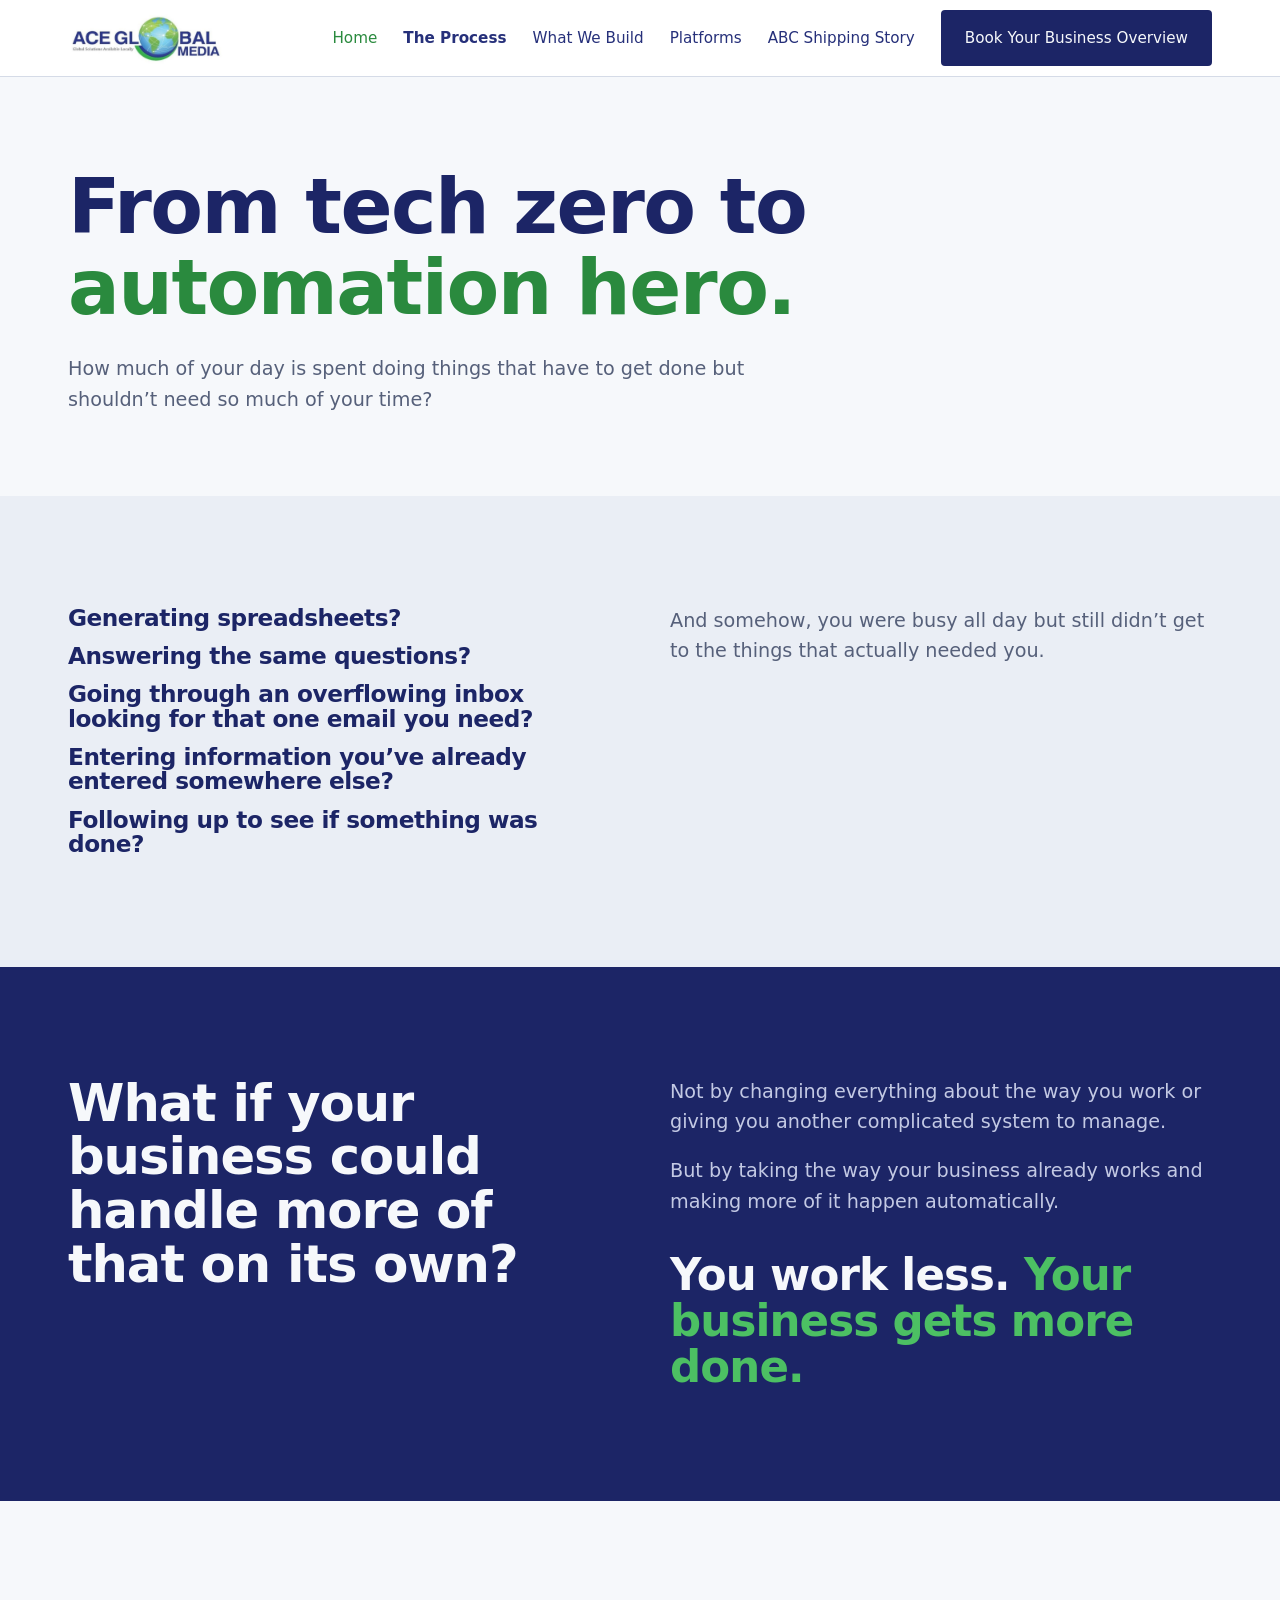
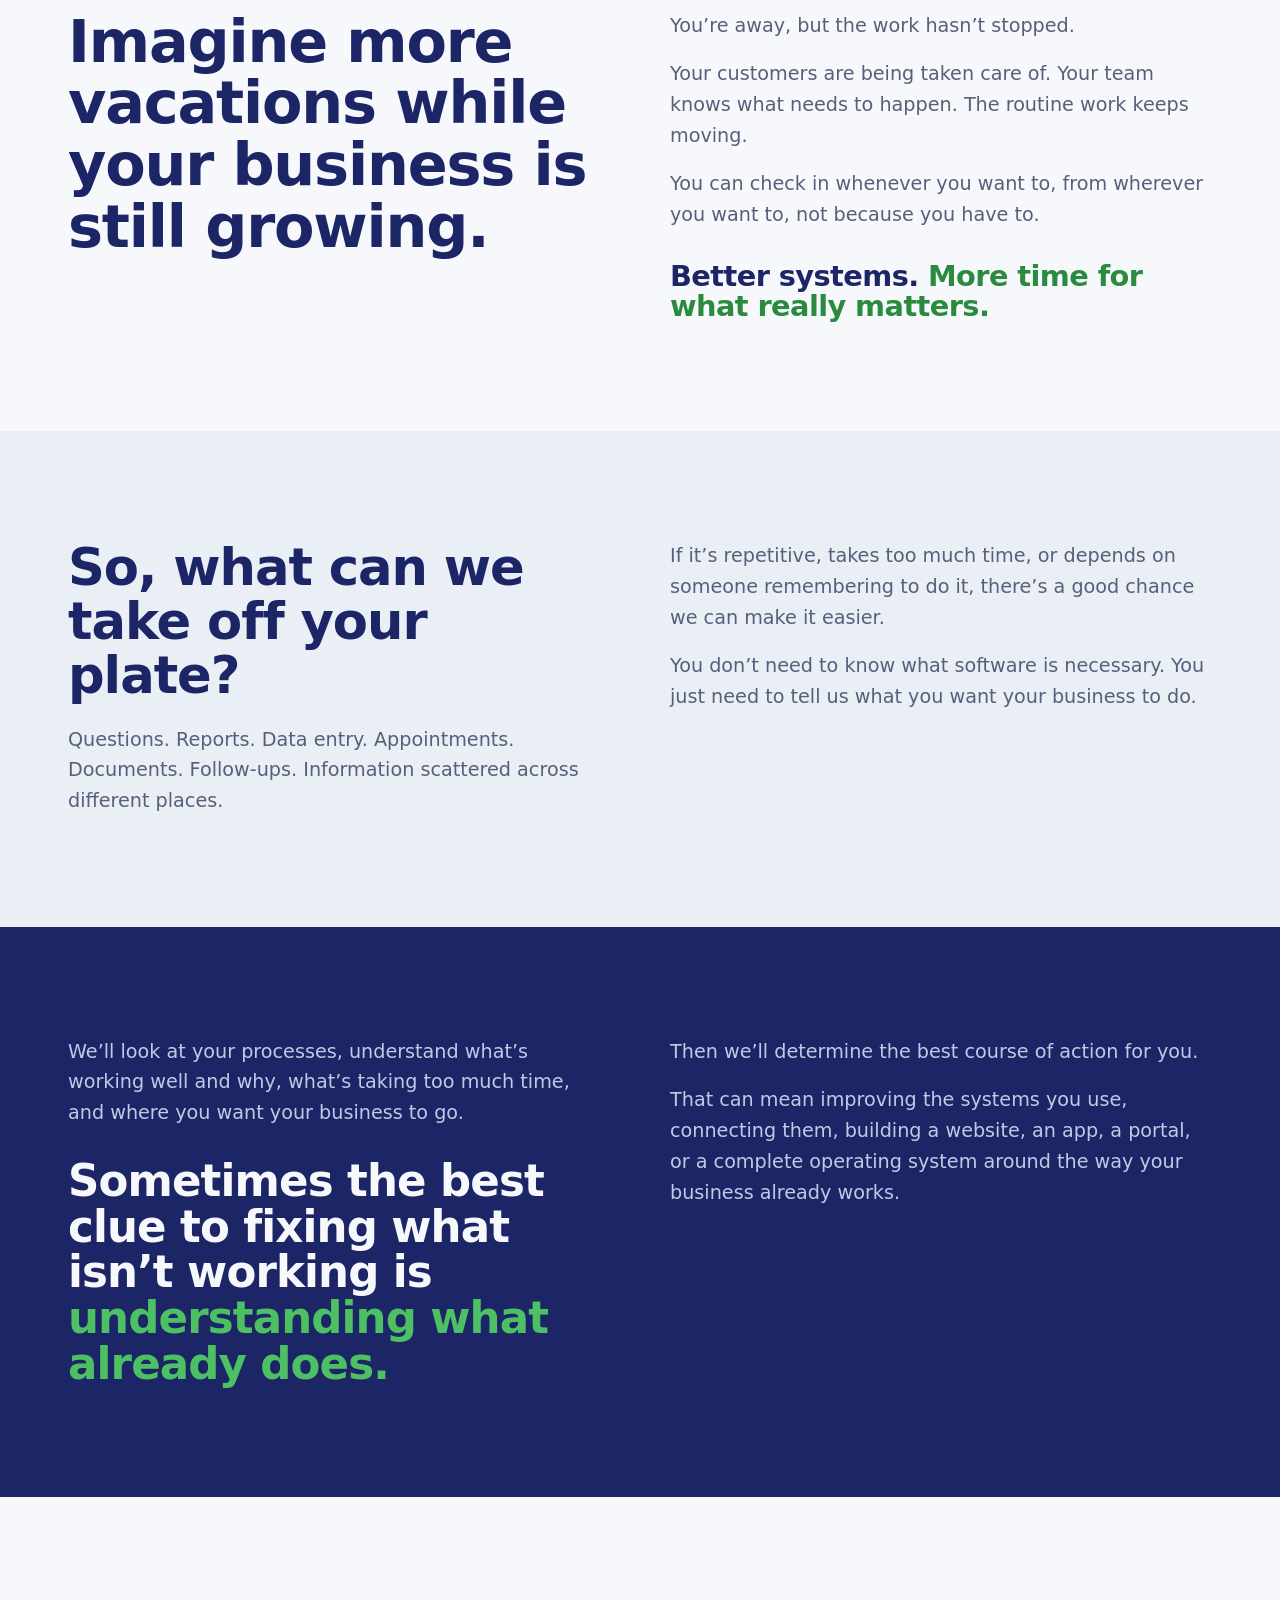
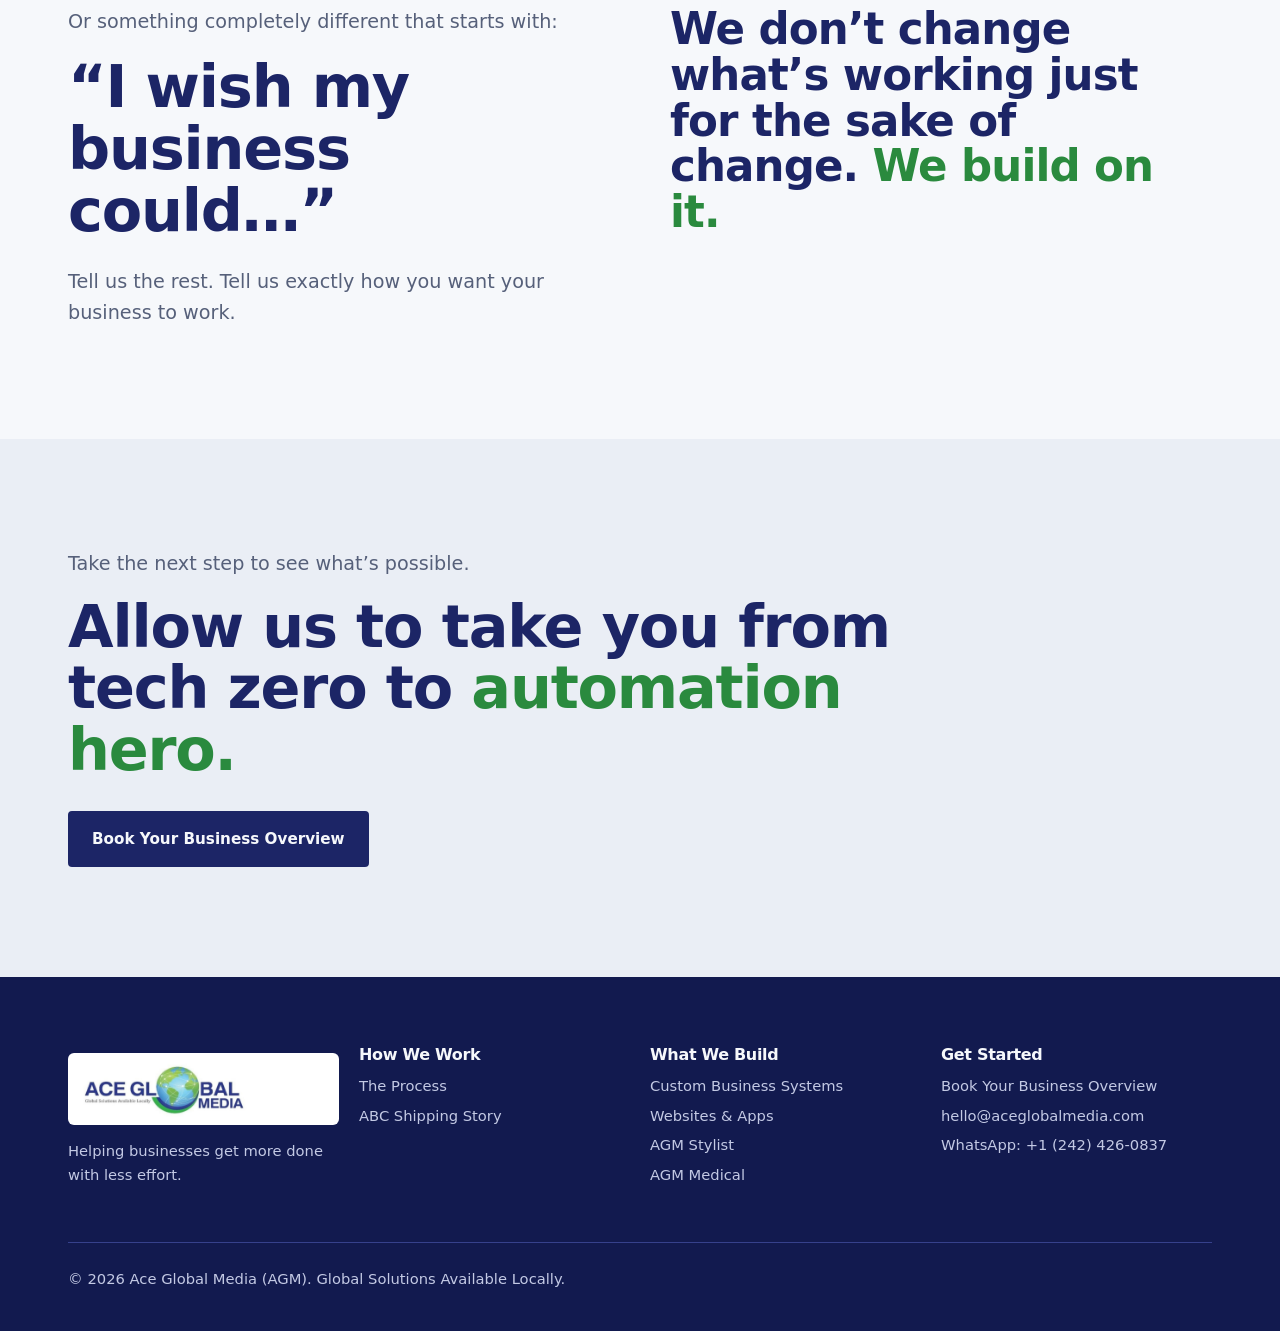
==== commit 3b4930cd: "Replace website copy with approved AGM copy" ====
--- a/index.html
+++ b/index.html
@@ -1,383 +1,67 @@
-<!doctype html><html lang="en"><head><meta charset="utf-8"><meta name="viewport" content="width=device-width,initial-scale=1"><title>AGM — Business Automation & Technology</title><meta name="description" content="AGM understands how your business operates, redesigns it, then builds the technology to simplify and automate it."><link rel="icon" href="assets/agm-logo-light.jpeg"><link rel="stylesheet" href="style.css"></head><body>
-<header class="nav"><div class="wrap"><a class="logo" href="index.html" aria-label="AGM — Ace Global Media home"><img src="assets/agm-logo-light.jpeg" alt="Ace Global Media — Global Solutions Available Locally"></a><button class="menu" aria-label="Open menu" aria-expanded="false">Menu</button><ul><li><a href="index.html" class="on ">Home</a></li><li><a href="process.html" class="proc">The Process</a></li><li><a href="services.html" class="">What We Build</a></li><li><a href="platforms.html" class="">Platforms</a></li><li><a href="abc-shipping.html" class="">Proof: ABC Shipping</a></li><li><a class="btn" href="contact.html">Book an Operations Review</a></li></ul></div></header>
+<!doctype html><html lang="en"><head><meta charset="utf-8"><meta name="viewport" content="width=device-width,initial-scale=1"><title>Ace Global Media | From Tech Zero to Automation Hero</title><meta name="description" content="How much of your day is spent doing things that have to get done but shouldn&#39;t need so much of your time?"><link rel="icon" href="assets/agm-logo-light.jpeg"><link rel="stylesheet" href="style.css"></head><body>
+<header class="nav"><div class="wrap"><a class="logo" href="index.html" aria-label="Ace Global Media home"><img src="assets/agm-logo-light.jpeg" alt="Ace Global Media. Global Solutions Available Locally."></a><button class="menu" aria-label="Open menu" aria-expanded="false">Menu</button><ul><li><a href="index.html" class="on ">Home</a></li><li><a href="process.html" class="proc">The Process</a></li><li><a href="services.html" class="">What We Build</a></li><li><a href="platforms.html" class="">Platforms</a></li><li><a href="abc-shipping.html" class="">ABC Shipping Story</a></li><li><a class="btn" href="contact.html">Book Your Business Overview</a></li></ul></div></header>
 <main>
 <section class="hero"><div class="wrap">
-<p class="eyebrow">Business automation &amp; technology</p>
-<h1 style="margin:18px 0 26px;max-width:15ch">We start with your business. <em>Not with technology.</em></h1>
-<p class="lead">AGM studies how your company actually operates — the workflows, handoffs, bottlenecks and manual work — then redesigns the operation and builds the technology to simplify and automate it.</p>
-<div class="row"><a class="btn" href="process.html">See how we work →</a><a class="btn ghost" href="contact.html">Book an Operations Review</a></div>
+<h1 style="margin:0 0 26px;max-width:15ch">From tech zero to <em>automation hero.</em></h1>
+<p class="lead">How much of your day is spent doing things that have to get done but shouldn’t need so much of your time?</p>
 </div></section>
 
 <section class="alt"><div class="wrap grid2">
-<div class="reveal"><p class="eyebrow">The problem we solve</p><h2 style="margin-top:14px">Most businesses don’t have a software problem. They have an operations problem.</h2></div>
-<div class="reveal"><p class="lead" style="margin-bottom:22px">Another app rarely fixes it. The same information gets typed into three places, staff chase approvals by phone, and managers can’t see what’s happening until the month closes.</p>
-<div class="pill-row"><span class="pill">Duplicated data entry</span><span class="pill">Disconnected systems</span><span class="pill">Manual invoicing &amp; follow-up</span><span class="pill">Invisible bottlenecks</span><span class="pill">Knowledge in one person’s head</span><span class="pill">No real-time reporting</span></div></div>
+<div class="reveal" style="display:grid;gap:14px">
+<h3>Generating spreadsheets?</h3>
+<h3>Answering the same questions?</h3>
+<h3>Going through an overflowing inbox looking for that one email you need?</h3>
+<h3>Entering information you’ve already entered somewhere else?</h3>
+<h3>Following up to see if something was done?</h3>
+</div>
+<div class="reveal"><p class="lead">And somehow, you were busy all day but still didn’t get to the things that actually needed you.</p></div>
 </div></section>
 
-<section class="dark"><div class="wrap">
-<div class="sec-head"><p class="eyebrow">The AGM transformation</p><h2 style="max-width:20ch">From how you work today to an operation that runs itself better.</h2></div>
-<div class="flow"><div class="st"><div class="n">01</div><h3>How you work today</h3><p>Spreadsheets, WhatsApp threads, paper forms, re-keyed data and workarounds only one person knows.</p></div><div class="st"><div class="n">02</div><h3>AGM discovery &amp; process mapping</h3><p>We watch the work, talk to the people doing it, and map every step, handoff and exception.</p></div><div class="st"><div class="n">03</div><h3>Process redesign</h3><p>We remove duplication, fix the handoffs and simplify the workflow.</p></div><div class="st"><div class="n">04</div><h3>Purpose-built technology</h3><p>Only now do we choose the technology: systems, portals, apps, dashboards, integrations or automation.</p></div><div class="st"><div class="n">05</div><h3>Automated / simplified operation</h3><p>Less manual work, fewer errors and clear visibility.</p></div><div class="st"><div class="n">06</div><h3>Ongoing optimization</h3><p>We keep measuring and refining as the business grows.</p></div></div>
-<div style="margin-top:40px"><a class="btn"  href="process.html">Explore the full 9-step process →</a></div>
+<section class="dark"><div class="wrap grid2">
+<h2 class="reveal">What if your business could handle more of that on its own?</h2>
+<div class="reveal"><p class="lead">Not by changing everything about the way you work or giving you another complicated system to manage.</p>
+<p class="lead" style="margin-top:18px">But by taking the way your business already works and making more of it happen automatically.</p>
+<p class="principle" style="margin-top:36px;font-size:clamp(1.8rem,3.4vw,2.8rem)">You work less. <span>Your business gets more done.</span></p></div>
 </div></section>
 
-<section id="principle"><div class="wrap grid2">
-<p class="principle reveal">We don’t automate broken processes. <span>We understand them first.</span></p>
-<div class="reveal"><p class="lead">Automating a bad workflow just produces bad results faster.</p>
-<p style="margin-top:18px"><a href="process.html" style="font-weight:700;color:var(--sig)">Read The Process →</a></p></div>
+<section><div class="wrap grid2">
+<p class="principle reveal">Imagine more vacations while your business is still growing.</p>
+<div class="reveal"><p class="lead">You’re away, but the work hasn’t stopped.</p>
+<p class="lead" style="margin-top:18px">Your customers are being taken care of. Your team knows what needs to happen. The routine work keeps moving.</p>
+<p class="lead" style="margin-top:18px">You can check in whenever you want to, from wherever you want to, not because you have to.</p>
+<h3 style="margin-top:30px;font-size:1.8rem">Better systems. <span style="color:var(--sig)">More time for what really matters.</span></h3></div>
 </div></section>
 
-<section class="alt"><div class="wrap">
-<div class="sec-head"><p class="eyebrow">What we build</p><h2>The tools we use to solve the business problem.</h2><p class="lead">Websites and apps are tools, not the goal.</p></div>
-<div class="grid4">
-<a class="card reveal" href="services.html#systems" style="text-decoration:none"><span class="tag">Core</span><h3>Custom Business Systems</h3><p>Internal operating systems, customer and staff portals, workflow automation, dashboards and integrations.</p></a>
-<a class="card reveal" href="services.html#web" style="text-decoration:none"><span class="tag">Delivery</span><h3>Web &amp; App Development</h3><p>Websites and applications built as part of a real business solution.</p></a>
-<a class="card reveal" href="platforms.html#medical" style="text-decoration:none"><span class="status dev">In Development</span><h3>AGM Medical</h3><p>Healthcare technology, beginning with practice management and workflow automation.</p></a>
-<a class="card reveal" href="platforms.html#salon" style="text-decoration:none"><span class="status pilot">Pilot-Ready</span><h3>AGM Stylist</h3><p>Salon management built from how salons actually run.</p></a>
-</div></div></section>
+<section class="alt"><div class="wrap grid2">
+<div class="reveal"><h2 style="margin-bottom:22px">So, what can we take off your plate?</h2>
+<p class="lead">Questions. Reports. Data entry. Appointments. Documents. Follow-ups. Information scattered across different places.</p></div>
+<div class="reveal"><p class="lead">If it’s repetitive, takes too much time, or depends on someone remembering to do it, there’s a good chance we can make it easier.</p>
+<p class="lead" style="margin-top:18px">You don’t need to know what software is necessary. You just need to tell us what you want your business to do.</p></div>
+</div></section>
 
 <section class="dark"><div class="wrap grid2">
-<div class="reveal"><p class="eyebrow">Proof case</p><h2 style="margin:14px 0 20px">ABC Shipping Services</h2><p class="lead">We started on the warehouse floor — following packages from receiving to delivery, invoices from creation to collection, and drivers from dispatch to drop-off.</p>
-<p style="margin-top:28px"><a class="btn"  href="abc-shipping.html">Read the case study →</a></p></div>
-<div class="reveal"><div class="pill-row"><span class="pill">Warehouse receiving</span><span class="pill">Package processing</span><span class="pill">Invoicing</span><span class="pill">Billing</span><span class="pill">Customer communication</span><span class="pill">Collections</span><span class="pill">Deliveries</span><span class="pill">Driver workflow</span><span class="pill">Staff permissions</span><span class="pill">Exceptions</span><span class="pill">Reporting</span><span class="pill">Management visibility</span></div>
-<p class="m" style="margin-top:22px">Every operational area studied. One connected system.</p></div>
+<div class="reveal"><p class="lead">We’ll look at your processes, understand what’s working well and why, what’s taking too much time, and where you want your business to go.</p>
+<p class="principle" style="margin-top:30px;font-size:clamp(1.8rem,3.4vw,2.8rem)">Sometimes the best clue to fixing what isn’t working is <span>understanding what already does.</span></p></div>
+<div class="reveal"><p class="lead">Then we’ll determine the best course of action for you.</p>
+<p class="lead" style="margin-top:18px">That can mean improving the systems you use, connecting them, building a website, an app, a portal, or a complete operating system around the way your business already works.</p></div>
 </div></section>
 
-<section class="cta"><div class="wrap">
-<p class="eyebrow">Start here</p><p class="principle" style="margin:16px 0 28px">Show us how your business works. <span>We’ll show you how it could work.</span></p>
-<p class="lead" style="margin-bottom:30px">A structured conversation about your workflows, systems and pain points. No technology pitch.</p>
-<a class="btn" href="contact.html">Book an Operations Review →</a>
-</div></section></main>
-<footer><div class="wrap"><div class="grid4"><div><a class="logo-tile" href="index.html"><img src="assets/agm-logo-light.jpeg" alt="Ace Global Media"></a><p style="margin-top:14px">Business automation and technology.</p></div>
-<div><h4>Method</h4><a href="process.html">The Process</a><a href="process.html#principle">Our principle</a><a href="abc-shipping.html">ABC Shipping proof case</a></div>
-<div><h4>What we build</h4><a href="services.html#systems">Custom Business Systems</a><a href="services.html#web">Web &amp; App Development</a><a href="platforms.html#medical">AGM Medical</a><a href="platforms.html#salon">AGM Stylist</a></div>
-<div><h4>Start</h4><a href="contact.html">Book an Operations Review</a><a href="mailto:hello@aceglobalmedia.com">hello@aceglobalmedia.com</a><a href="https://wa.me/12424260837" target="_blank" rel="noopener">WhatsApp: +1 (242) 426-0837</a></div></div>
-<div class="base"><span>© 2026 Ace Global Media (AGM). Global Solutions Available Locally.</span><span>We don’t automate broken processes. We understand them first.</span></div></div></footer>
-<script src="main.js"></script><script data-pplx-inline-edit>
-(function () {
-  if (window === window.top) return;
+<section><div class="wrap grid2">
+<div class="reveal"><p class="lead">Or something completely different that starts with:</p>
+<p class="principle" style="margin:18px 0 26px">“I wish my business could…”</p>
+<p class="lead">Tell us the rest. Tell us exactly how you want your business to work.</p></div>
+<div class="reveal"><p class="principle" style="font-size:clamp(1.8rem,3.4vw,2.8rem)">We don’t change what’s working just for the sake of change. <span>We build on it.</span></p></div>
+</div></section>
 
-  const allowedParentOrigins = ["https://www.perplexity.ai","https://perplexity.ai","https://testing.perplexity.ai","https://staging.perplexity.ai","https://*.preview.i.perplexity.ai","http://perplexity.localhost","http://localhost:1420","http://127.0.0.1:1420","http://localhost:3000","http://127.0.0.1:3000","http://localhost:5173","http://127.0.0.1:5173"];
-  const MAX_FONT_BYTES = 500 * 1024;
-  const MAX_TOTAL_FONT_BYTES = 2 * 1024 * 1024;
-  let scrollForwarding = false;
-  let scrollRaf = 0;
-  let trustedTopOrigin = null;
-
-  // Allow entries like "https://*.preview.i.perplexity.ai" — the wildcard
-  // matches a single DNS label (no dots), so "https://*.foo" cannot stretch
-  // across multiple labels.
-  function matchesAllowedOrigin(origin) {
-    if (!origin) return false;
-    for (const entry of allowedParentOrigins) {
-      if (!entry.includes("*")) {
-        if (entry === origin) return true;
-        continue;
-      }
-      const pattern = new RegExp(
-        "^" +
-          entry.replace(/[.+?^${}()|[\]\\]/g, "\\$&").replace(/\*/g, "[^.]+") +
-          "$",
-      );
-      if (pattern.test(origin)) return true;
-    }
-    return false;
-  }
-
-  // Trust decision: when the sender is same-origin-visible (event.origin is a
-  // real origin like https://www.perplexity.ai) we trust event.origin directly.
-  // When event.origin is "null" (opaque broker srcdoc), we fall back to the
-  // broker's stamped `parentOrigin` to identify the top window. The fallback
-  // is claim-only — we rely on the browser's native `targetOrigin` enforcement
-  // on the response path (see postToTrustedTop) to ensure replies can't be
-  // delivered to anyone but the actual top window of that claimed origin.
-  function getTrustedParentOrigin(event) {
-    const forwardedParentOrigin =
-      typeof event.data.parentOrigin === "string" ? event.data.parentOrigin : null;
-    const parentOrigin = event.origin === "null" ? forwardedParentOrigin : event.origin;
-    return matchesAllowedOrigin(parentOrigin) ? parentOrigin : null;
-  }
-
-  // All responses go to window.top with targetOrigin = the allowlisted origin.
-  // An attacker that iframes us inside their own null-origin broker can claim
-  // any parentOrigin they like, but the browser will drop the reply whenever
-  // the real top's origin doesn't match — so the screenshot never leaves.
-  function postToTrustedTop(message) {
-    if (!trustedTopOrigin) return;
-    try {
-      window.top.postMessage(message, trustedTopOrigin);
-    } catch (_error) {}
-  }
-
-  function inlineAll(original, clone) {
-    if (original.nodeType !== 1 || clone.nodeType !== 1) return;
-
-    try {
-      const computedStyle = getComputedStyle(original);
-      // cssText on a computed style is the serialized declaration in modern
-      // Chromium/Safari — a single read beats enumerating ~400 longhand
-      // properties. Firefox returns "" here, so we fall back on empty.
-      const serialized = computedStyle.cssText;
-      if (serialized) {
-        clone.style.cssText = serialized;
-      } else {
-        const parts = new Array(computedStyle.length);
-        for (let index = 0; index < computedStyle.length; index += 1) {
-          const property = computedStyle[index];
-          parts[index] = `${property}:${computedStyle.getPropertyValue(property)};`;
-        }
-        clone.style.cssText = parts.join("");
-      }
-    } catch (_error) {}
-
-    const originalChildren = original.children;
-    const clonedChildren = clone.children;
-    for (
-      let index = 0;
-      index < originalChildren.length && index < clonedChildren.length;
-      index += 1
-    ) {
-      inlineAll(originalChildren[index], clonedChildren[index]);
-    }
-  }
-
-  function extractFontUrl(srcValue) {
-    const matches = [
-      ...srcValue.matchAll(
-        /url\(["']?([^"')]+)["']?\)(?:\s*format\(["']?([^"')]+)["']?\))?/gi,
-      ),
-    ];
-    if (matches.length === 0) return null;
-    const woff2 = matches.find((m) => m[2] && m[2].toLowerCase().includes("woff2"));
-    if (woff2) return woff2[1];
-    const woff = matches.find((m) => m[2] && m[2].toLowerCase().includes("woff"));
-    if (woff) return woff[1];
-    return matches[0][1];
-  }
-
-  // Cache resolved font URL -> data URI across captures. Fonts on a page
-  // essentially never change, and a batch run emits multiple captures back to
-  // back — without this we'd refetch + re-base64 every time.
-  const fontDataUriCache = new Map();
-  const SRC_DECLARATION_RE = /src\s*:\s*[^;}]+/i;
-
-  async function fetchAsDataUri(url) {
-    if (fontDataUriCache.has(url)) return fontDataUriCache.get(url);
-    let dataUri = null;
-    try {
-      const response = await fetch(url, { mode: "cors", credentials: "omit" });
-      if (response.ok) {
-        const blob = await response.blob();
-        if (blob.size <= MAX_FONT_BYTES) {
-          dataUri = await new Promise((resolve) => {
-            const reader = new FileReader();
-            reader.onloadend = () =>
-              resolve(typeof reader.result === "string" ? reader.result : null);
-            reader.onerror = () => resolve(null);
-            reader.readAsDataURL(blob);
-          });
-        }
-      }
-    } catch (_error) {
-      dataUri = null;
-    }
-    fontDataUriCache.set(url, dataUri);
-    return dataUri;
-  }
-
-  function collectFontFaceRuleTexts() {
-    const rules = [];
-    for (const sheet of document.styleSheets) {
-      let cssRules;
-      try {
-        cssRules = sheet.cssRules;
-      } catch (_error) {
-        continue;
-      }
-      if (!cssRules) continue;
-      for (const rule of cssRules) {
-        const cssText = rule.cssText || "";
-        if (cssText.startsWith("@font-face")) rules.push(cssText);
-      }
-    }
-    return rules;
-  }
-
-  async function buildInlinedFontCss() {
-    const ruleTexts = collectFontFaceRuleTexts();
-    if (ruleTexts.length === 0) return null;
-
-    const resolved = ruleTexts.map((cssText) => {
-      if (!SRC_DECLARATION_RE.test(cssText)) return null;
-      const srcMatch = cssText.match(/src\s*:\s*([^;}]+)[;}]/i);
-      if (!srcMatch) return null;
-      const url = extractFontUrl(srcMatch[1]);
-      if (!url) return null;
-      try {
-        return { cssText, url: new URL(url, document.baseURI).href };
-      } catch (_error) {
-        return null;
-      }
-    });
-
-    const dataUris = await Promise.all(
-      resolved.map((entry) => (entry ? fetchAsDataUri(entry.url) : Promise.resolve(null))),
-    );
-
-    const inlined = [];
-    let totalBytes = 0;
-    for (let index = 0; index < resolved.length; index += 1) {
-      const entry = resolved[index];
-      const dataUri = dataUris[index];
-      if (!entry || !dataUri) continue;
-      const approxBytes = dataUri.length * 0.75;
-      if (totalBytes + approxBytes > MAX_TOTAL_FONT_BYTES) break;
-      totalBytes += approxBytes;
-      inlined.push(entry.cssText.replace(SRC_DECLARATION_RE, `src: url("${dataUri}")`));
-    }
-    return inlined.length > 0 ? inlined.join("\n") : null;
-  }
-
-  function stripExternal(clone) {
-    const images = clone.querySelectorAll("img");
-    for (let index = 0; index < images.length; index += 1) {
-      const src = images[index].getAttribute("src");
-      if (src && !src.startsWith("data:")) images[index].removeAttribute("src");
-    }
-
-    const elements = clone.querySelectorAll("*");
-    for (let index = 0; index < elements.length; index += 1) {
-      const style = elements[index].style.cssText;
-      if (style && style.includes("url(")) {
-        elements[index].style.cssText = style.replace(
-          /url\(["']?(?!data:)[^)"']*["']?\)/gi,
-          "none",
-        );
-      }
-    }
-  }
-
-  function emitScroll() {
-    scrollRaf = 0;
-    if (!scrollForwarding) return;
-    postToTrustedTop({
-      type: "INLINE_EDIT_SCROLL",
-      scrollX: window.scrollX,
-      scrollY: window.scrollY,
-    });
-  }
-
-  window.addEventListener(
-    "scroll",
-    function () {
-      if (!scrollForwarding || scrollRaf) return;
-      scrollRaf = requestAnimationFrame(emitScroll);
-    },
-    { passive: true, capture: true },
-  );
-
-  async function handleCaptureRequest(event) {
-    const requestId = event.data.requestId;
-    const scrollX = window.scrollX;
-    const scrollY = window.scrollY;
-    const width = window.innerWidth;
-    const height = window.innerHeight;
-
-    function postResult(dataUrl) {
-      postToTrustedTop({
-        type: "INLINE_EDIT_SCREENSHOT_RESULT",
-        requestId,
-        dataUrl,
-        scrollX,
-        scrollY,
-      });
-    }
-
-    try {
-      // Wait for any pending web fonts to resolve so both inline metrics and
-      // the @font-face inlining below see the same loaded faces.
-      if (document.fonts && document.fonts.ready) {
-        try {
-          await document.fonts.ready;
-        } catch (_error) {}
-      }
-
-      const clone = document.documentElement.cloneNode(true);
-      inlineAll(document.documentElement, clone);
-
-      const removedNodes = clone.querySelectorAll("script,link[rel=\"stylesheet\"],style");
-      for (let index = 0; index < removedNodes.length; index += 1) {
-        removedNodes[index].remove();
-      }
-
-      stripExternal(clone);
-
-      // Re-embed web fonts as data-URI @font-face rules so the SVG rasterizer
-      // can resolve them — external font URLs aren't fetched during
-      // foreignObject rendering, which would otherwise force a fallback face
-      // and change text metrics.
-      const inlinedFontCss = await buildInlinedFontCss();
-      if (inlinedFontCss) {
-        const styleEl = document.createElement("style");
-        styleEl.textContent = inlinedFontCss;
-        const head = clone.querySelector("head");
-        if (head) head.appendChild(styleEl);
-        else clone.insertBefore(styleEl, clone.firstChild);
-      }
-
-      const html = new XMLSerializer().serializeToString(clone);
-      const svg =
-        `<svg xmlns="http://www.w3.org/2000/svg" width="${width}" height="${height}">` +
-        '<foreignObject width="100%" height="100%">' +
-        `<div xmlns="http://www.w3.org/1999/xhtml" style="width:${width}px;height:${height}px;overflow:hidden">` +
-        `<div style="position:relative;left:-${scrollX}px;top:-${scrollY}px">` +
-        html +
-        "</div></div></foreignObject></svg>";
-      const svgUrl = `data:image/svg+xml;charset=utf-8,${encodeURIComponent(svg)}`;
-      const image = new Image();
-      image.onload = function () {
-        const canvas = document.createElement("canvas");
-        canvas.width = width;
-        canvas.height = height;
-        canvas.getContext("2d").drawImage(image, 0, 0);
-        postResult(canvas.toDataURL("image/png"));
-      };
-      image.onerror = function () {
-        postResult(null);
-      };
-      image.src = svgUrl;
-    } catch (_error) {
-      postResult(null);
-    }
-  }
-
-  window.addEventListener("message", function (event) {
-    if (!event.data) return;
-    // Only accept messages from the direct parent frame. Blocks sibling /
-    // unrelated-window postMessage senders that could otherwise reach us.
-    if (event.source !== window.parent) return;
-
-    const trustedParentOrigin = getTrustedParentOrigin(event);
-    if (!trustedParentOrigin) return;
-    trustedTopOrigin = trustedParentOrigin;
-
-    if (event.data.type === "INLINE_EDIT_SCROLL_START") {
-      scrollForwarding = true;
-      emitScroll();
-      return;
-    }
-
-    if (event.data.type === "INLINE_EDIT_SCROLL_STOP") {
-      scrollForwarding = false;
-      if (scrollRaf) cancelAnimationFrame(scrollRaf);
-      scrollRaf = 0;
-      return;
-    }
-
-    if (event.data.type !== "INLINE_EDIT_CAPTURE_REQUEST") return;
-
-    handleCaptureRequest(event);
-  });
-})();
-
-
-</script></body></html>+<section class="cta alt"><div class="wrap">
+<p class="lead">Take the next step to see what’s possible.</p>
+<p class="principle" style="margin:16px 0 30px">Allow us to take you from tech zero to <span>automation hero.</span></p>
+<a class="btn" href="contact.html">Book Your Business Overview</a>
+</div></section>
+</main>
+<footer><div class="wrap"><div class="grid4"><div><a class="logo-tile" href="index.html"><img src="assets/agm-logo-light.jpeg" alt="Ace Global Media"></a><p style="margin-top:14px">Helping businesses get more done with less effort.</p></div>
+<div><h4>How We Work</h4><a href="process.html">The Process</a><a href="abc-shipping.html">ABC Shipping Story</a></div>
+<div><h4>What We Build</h4><a href="services.html#systems">Custom Business Systems</a><a href="services.html#web">Websites &amp; Apps</a><a href="platforms.html#salon">AGM Stylist</a><a href="platforms.html#medical">AGM Medical</a></div>
+<div><h4>Get Started</h4><a href="contact.html">Book Your Business Overview</a><a href="mailto:hello@aceglobalmedia.com">hello@aceglobalmedia.com</a><a href="https://wa.me/12424260837" target="_blank" rel="noopener">WhatsApp: +1 (242) 426-0837</a></div></div>
+<div class="base"><span>© 2026 Ace Global Media (AGM). Global Solutions Available Locally.</span></div></div></footer>
+<script src="main.js"></script></body></html>
--- a/style.css
+++ b/style.css
@@ -105,7 +105,7 @@
  section{padding:72px 0}
 }
 @media(prefers-reduced-motion:reduce){*{transition:none!important}.reveal,.flow .st{opacity:1;transform:none}}
-.phases{display:grid;grid-template-columns:repeat(9,1fr);gap:8px}
+.phases{display:grid;grid-template-columns:repeat(8,1fr) 1.8fr;gap:8px}
 .ph-h{color:#fff;font-weight:700;font-size:.8rem;letter-spacing:.06em;text-transform:uppercase;padding:12px 14px;border-radius:3px}
 .ph-h.p0{background:var(--ink)}.ph-h.p2{background:var(--sig)}.ph-h.p1{background:var(--blue2)}.ph-h.p2{background:var(--ok)}
 .ph-c{display:grid;gap:4px;text-decoration:none;background:#ffffff;border:1px solid var(--line);border-radius:4px;padding:14px 12px;font-weight:700;font-size:.78rem;letter-spacing:.04em}
